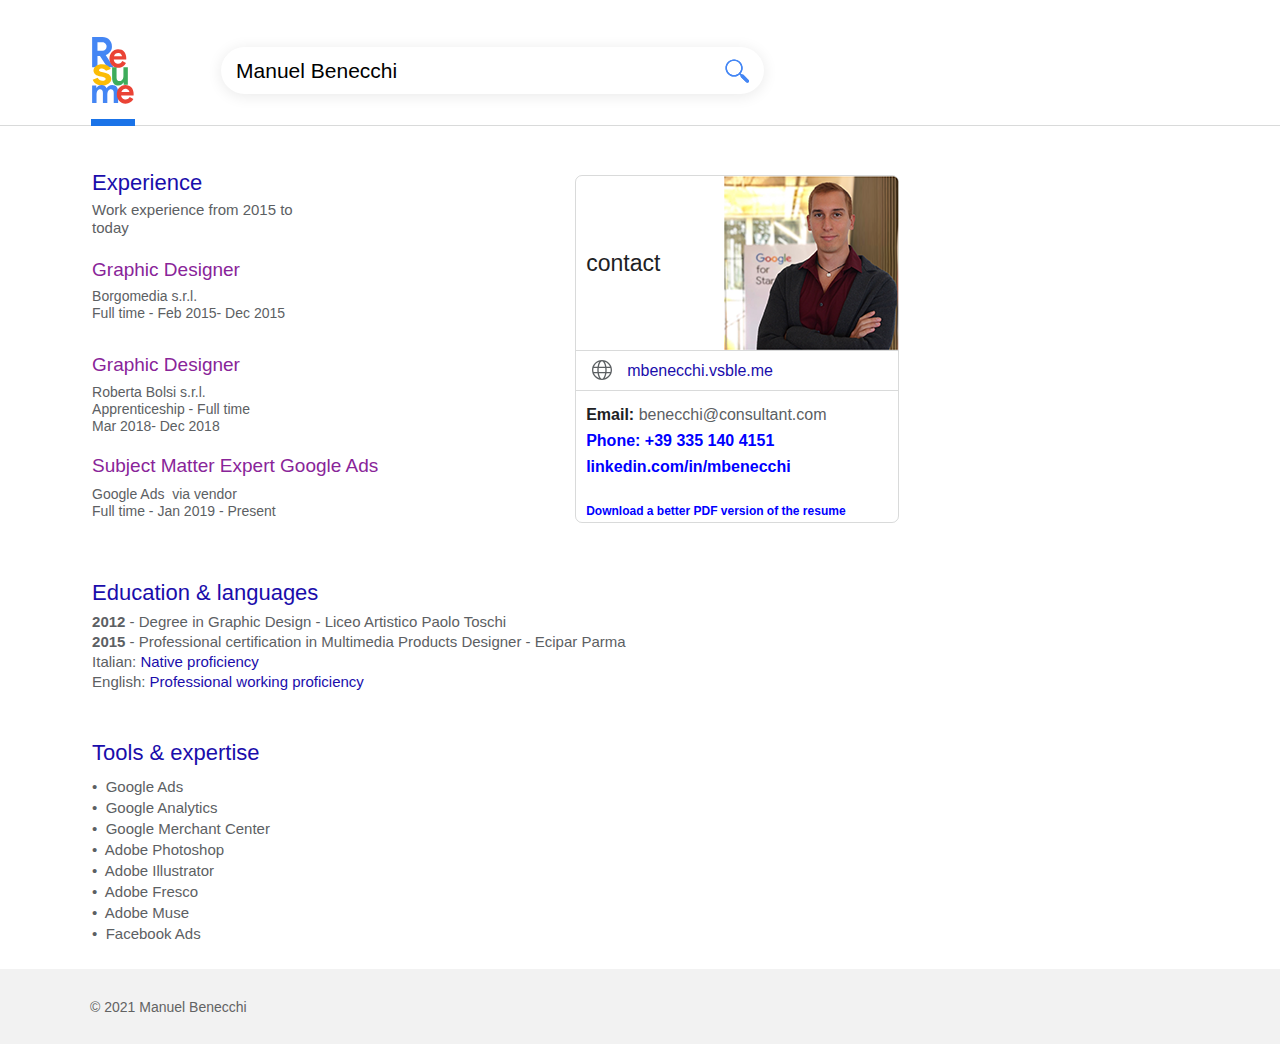
==== index.html @ 3c090e90 "Add files via upload" ====
<!DOCTYPE html>
<html class="nojs html css_verticalspacer" lang="en-GB">
 <head>

  <meta http-equiv="Content-type" content="text/html;charset=UTF-8"/>
  <meta name="generator" content="2018.1.1.386"/>
  <meta name="viewport" content="width=device-width, initial-scale=1.0"/>
  
  <script type="text/javascript">
   // Redirect to phone/tablet as necessary
(function(c,b,d){var a=function(){if(navigator.maxTouchPoints>1)return!0;if(window.matchMedia&&window.matchMedia("(-moz-touch-enabled)").matches)return!0;for(var a=["Webkit","Moz","O","ms","Khtml"],b=0,c=a.length;b<c;b++){var d=a[b]+"MaxTouchPoints";if(d in navigator&&navigator[d])return!0}try{return document.createEvent("TouchEvent"),!0}catch(f){}return!1}(),f=function(a){a+="=";for(var b=document.cookie.split(";"),c=0;c<b.length;c++){for(var d=b[c];d.charAt(0)==" ";)d=d.substring(1,d.length);if(d.indexOf(a)==
0)return d.substring(a.length,d.length)}return null};if(f("inbrowserediting")!="true"){var h,f=f("devicelock");f=="phone"&&d?h=d:f=="tablet"&&b&&(h=b);if(f!=c&&!h)if(window.matchMedia)window.matchMedia("(max-device-width: 415px)").matches&&d?h=d:window.matchMedia("(max-device-width: 960px)").matches&&b&&a&&(h=b);else{var c=Math.min(screen.width,screen.height)/(window.devicePixelRatio||1),f=window.screen.systemXDPI||0,g=window.screen.systemYDPI||0,f=f>0&&g>0?Math.min(screen.width/f,screen.height/g):
0;(c<=370||f!=0&&f<=3)&&d?h=d:c<=960&&b&&a&&(h=b)}if(h)b=document.location.search||"",d=document.location.hash||"",document.write('<style type="text/css">body {visibility:hidden}</style>'),document.location=h+b+d}})("desktop","","phone/index.html");

// Update the 'nojs'/'js' class on the html node
document.documentElement.className = document.documentElement.className.replace(/\bnojs\b/g, 'js');

// Check that all required assets are uploaded and up-to-date
if(typeof Muse == "undefined") window.Muse = {}; window.Muse.assets = {"required":["museutils.js", "museconfig.js", "jquery.watch.js", "require.js", "index.css"], "outOfDate":[]};
</script>
  
  <link media="only screen and (max-width: 370px)" rel="alternate" href="http://ManuelBenecchi.it/phone/index.html"/>
  <title>Manuel Benecchi Resume/CV</title>
  <!-- CSS -->
  <link rel="stylesheet" type="text/css" href="css/site_global.css?crc=4006562204"/>
  <link rel="stylesheet" type="text/css" href="css/master_a-master.css?crc=194396484"/>
  <link rel="stylesheet" type="text/css" href="css/index.css?crc=422432786" id="pagesheet"/>
   </head>
 <body>

  <div class="clearfix borderbox" id="page"><!-- group -->
   <div class="clearfix grpelem" id="ppu1729"><!-- column -->
    <div class="clearfix colelem" id="pu1729"><!-- group -->
     <div class="clearfix grpelem" id="u1729"><!-- column -->
      <div class="clip_frame colelem" id="u1719" data-sizePolicy="fixed" data-pintopage="page_fluidx"><!-- svg -->
       <img class="svg" id="u1715" src="images/logo-resume.svg?crc=4211902723" width="42" height="67" alt="" data-mu-svgfallback="images/logo%20resume_poster_.png?crc=523867815"/>
      </div>
      <div class="colelem" id="u1688" data-sizePolicy="fixed" data-pintopage="page_fluidx"><!-- simple frame --></div>
     </div>
     <div class="shadow rounded-corners clearfix grpelem" id="u1691"><!-- group -->
      <div class="clearfix grpelem" id="u1692-4"><!-- content -->
       <p>Manuel Benecchi</p>
      </div>
      <div class="clip_frame grpelem" id="u1693" data-sizePolicy="fixed" data-pintopage="page_fluidx"><!-- svg -->
       <img class="svg" id="u1694" src="images/lente.svg?crc=398162541" width="24" height="24" alt="" data-mu-svgfallback="images/lente_poster_.png?crc=143995344"/>
      </div>
     </div>
    </div>
    <div class="browser_width colelem" id="u1334-bw">
     <div id="u1334"><!-- simple frame --></div>
    </div>
    <div class="clearfix colelem" id="ppu1274-4"><!-- group -->
     <div class="clearfix grpelem" id="pu1274-4"><!-- column -->
      <div class="clearfix colelem" id="u1274-4"><!-- content -->
       <h1>Experience</h1>
      </div>
      <div class="clearfix colelem" id="u1277-4"><!-- content -->
       <p>Work experience from 2015 to today</p>
      </div>
      <div class="clearfix colelem" id="u1298-4"><!-- content -->
       <h1>Graphic Designer</h1>
      </div>
      <div class="clearfix colelem" id="u1301-6"><!-- content -->
       <p>Borgomedia s.r.l.</p>
       <p>Full time - Feb 2015- Dec 2015</p>
      </div>
      <div class="clearfix colelem" id="u1310-4"><!-- content -->
       <h1>Graphic Designer</h1>
      </div>
      <div class="clearfix colelem" id="u1313-8"><!-- content -->
       <p>Roberta Bolsi s.r.l.</p>
       <p>Apprenticeship - Full time</p>
       <p>Mar 2018- Dec 2018</p>
      </div>
      <div class="clearfix colelem" id="u1325-4"><!-- content -->
       <h1>Subject Matter Expert Google Ads</h1>
      </div>
      <div class="clearfix colelem" id="u1322-6"><!-- content -->
       <p>Google Ads&nbsp; via vendor</p>
       <p>Full time - Jan 2019 - Present</p>
      </div>
     </div>
     <div class="clearfix grpelem" id="u1938"><!-- group -->
      <div class="grpelem" id="u1586"><!-- simple frame --></div>
      <div class="clearfix grpelem" id="u1641-15"><!-- content -->
       <p id="u1641-3"><span id="u1641">Email:</span> benecchi@consultant.com</p>
       <p id="u1641-6"><a class="nonblock" href="tel:+393351404151">Phone: +39 335 140 4151</a></p>
       <p id="u1641-9"><a class="nonblock" href="https://www.linkedin.com/in/mbenecchi/"><span id="u1641-7">linkedin.com/in/mbenecchi</span></a></p>
       <p id="u1641-10">&nbsp;</p>
       <p id="u1641-13"><a class="nonblock" href="https://drive.google.com/file/d/1vdENFU3nx9rtUII7JPYnqbtRfg52OGKP/view?usp=sharing">Download a better PDF version of the resume</a></p>
      </div>
      <div class="clearfix grpelem" id="u1626-4"><!-- content -->
       <h1>contact</h1>
      </div>
      <div class="clip_frame grpelem" id="u1589"><!-- image -->
       <img class="block" id="u1589_img" src="images/prova%20test%20gmb%20muse.png?crc=445475365" alt="" data-heightwidthratio="1" data-image-width="180" data-image-height="180"/>
      </div>
      <div class="clearfix grpelem" id="u1620"><!-- column -->
       <div class="colelem" id="u1611"><!-- simple frame --></div>
       <div class="colelem" id="u1617"><!-- simple frame --></div>
      </div>
      <a class="nonblock nontext clearfix grpelem" id="u1623-4" href="https://mbenecchi.vsble.me/" target="_blank" title="https://mbenecchi.vsble.me/"><!-- content --><p>mbenecchi.vsble.me</p></a>
      <div class="clip_frame grpelem" id="u1634"><!-- svg -->
       <img class="svg" id="u1632" src="images/pasted-svg-14843x14.svg?crc=4110557736" alt="" data-mu-svgfallback="images/pasted%20svg%2014843x14_poster_.png?crc=150107487" data-heightwidthratio="1" data-image-width="20" data-image-height="20"/>
      </div>
     </div>
    </div>
    <div class="clearfix colelem" id="u1280-4"><!-- content -->
     <h1>Education &amp; languages</h1>
    </div>
    <div class="clearfix colelem" id="u1286-15"><!-- content -->
     <p><span id="u1286">2012</span> - Degree in Graphic Design - Liceo Artistico Paolo Toschi</p>
     <p><span id="u1286-4">2015</span> - Professional certification in Multimedia Products Designer - Ecipar Parma</p>
     <p>Italian: <span id="u1286-8">Native proficiency</span></p>
     <p>English: <span id="u1286-12">Professional working proficiency</span></p>
    </div>
   </div>
   <div class="verticalspacer" data-offset-top="692" data-content-above-spacer="691" data-content-below-spacer="74" data-sizePolicy="fixed" data-pintopage="page_fixedLeft"></div>
   <div class="clearfix grpelem" id="pu1292-4"><!-- column -->
    <div class="clearfix colelem" id="u1292-4"><!-- content -->
     <h1>Tools &amp; expertise</h1>
    </div>
    <div class="clearfix colelem" id="pu113"><!-- group -->
     <div class="browser_width grpelem" id="u113-bw">
      <div id="u113"><!-- simple frame --></div>
     </div>
     <div class="clearfix grpelem" id="u1948"><!-- column -->
      <div class="clearfix colelem" id="u1289-18"><!-- content -->
       <p>•&nbsp; Google Ads</p>
       <p>•&nbsp; Google Analytics</p>
       <p>•&nbsp; Google Merchant Center</p>
       <p>•&nbsp; Adobe Photoshop</p>
       <p>•&nbsp; Adobe Illustrator</p>
       <p>•&nbsp; Adobe Fresco</p>
       <p>•&nbsp; Adobe Muse</p>
       <p>•&nbsp; Facebook Ads</p>
      </div>
      <div class="clearfix colelem" id="u1906-4" data-sizePolicy="fixed" data-pintopage="page_fluidx"><!-- content -->
       <p>© 2021 Manuel Benecchi</p>
      </div>
     </div>
    </div>
   </div>
  </div>
  <!-- Other scripts -->
  <script type="text/javascript">
   // Decide whether to suppress missing file error or not based on preference setting
var suppressMissingFileError = false
</script>
  <script type="text/javascript">
   window.Muse.assets.check=function(c){if(!window.Muse.assets.checked){window.Muse.assets.checked=!0;var b={},d=function(a,b){if(window.getComputedStyle){var c=window.getComputedStyle(a,null);return c&&c.getPropertyValue(b)||c&&c[b]||""}if(document.documentElement.currentStyle)return(c=a.currentStyle)&&c[b]||a.style&&a.style[b]||"";return""},a=function(a){if(a.match(/^rgb/))return a=a.replace(/\s+/g,"").match(/([\d\,]+)/gi)[0].split(","),(parseInt(a[0])<<16)+(parseInt(a[1])<<8)+parseInt(a[2]);if(a.match(/^\#/))return parseInt(a.substr(1),
16);return 0},f=function(f){for(var g=document.getElementsByTagName("link"),j=0;j<g.length;j++)if("text/css"==g[j].type){var l=(g[j].href||"").match(/\/?css\/([\w\-]+\.css)\?crc=(\d+)/);if(!l||!l[1]||!l[2])break;b[l[1]]=l[2]}g=document.createElement("div");g.className="version";g.style.cssText="display:none; width:1px; height:1px;";document.getElementsByTagName("body")[0].appendChild(g);for(j=0;j<Muse.assets.required.length;){var l=Muse.assets.required[j],k=l.match(/([\w\-\.]+)\.(\w+)$/),i=k&&k[1]?
k[1]:null,k=k&&k[2]?k[2]:null;switch(k.toLowerCase()){case "css":i=i.replace(/\W/gi,"_").replace(/^([^a-z])/gi,"_$1");g.className+=" "+i;i=a(d(g,"color"));k=a(d(g,"backgroundColor"));i!=0||k!=0?(Muse.assets.required.splice(j,1),"undefined"!=typeof b[l]&&(i!=b[l]>>>24||k!=(b[l]&16777215))&&Muse.assets.outOfDate.push(l)):j++;g.className="version";break;case "js":j++;break;default:throw Error("Unsupported file type: "+k);}}c?c().jquery!="1.8.3"&&Muse.assets.outOfDate.push("jquery-1.8.3.min.js"):Muse.assets.required.push("jquery-1.8.3.min.js");
g.parentNode.removeChild(g);if(Muse.assets.outOfDate.length||Muse.assets.required.length)g="Some files on the server may be missing or incorrect. Clear browser cache and try again. If the problem persists please contact website author.",f&&Muse.assets.outOfDate.length&&(g+="\nOut of date: "+Muse.assets.outOfDate.join(",")),f&&Muse.assets.required.length&&(g+="\nMissing: "+Muse.assets.required.join(",")),suppressMissingFileError?(g+="\nUse SuppressMissingFileError key in AppPrefs.xml to show missing file error pop up.",console.log(g)):alert(g)};location&&location.search&&location.search.match&&location.search.match(/muse_debug/gi)?
setTimeout(function(){f(!0)},5E3):f()}};
var muse_init=function(){require.config({baseUrl:""});require(["jquery","museutils","whatinput","jquery.watch"],function(c){var $ = c;$(document).ready(function(){try{
window.Muse.assets.check($);/* body */
Muse.Utils.transformMarkupToFixBrowserProblemsPreInit();/* body */
Muse.Utils.prepHyperlinks(true);/* body */
Muse.Utils.resizeHeight('.browser_width');/* resize height */
Muse.Utils.requestAnimationFrame(function() { $('body').addClass('initialized'); });/* mark body as initialized */
Muse.Utils.makeButtonsVisibleAfterSettingMinWidth();/* body */
Muse.Utils.fullPage('#page');/* 100% height page */
Muse.Utils.showWidgetsWhenReady();/* body */
Muse.Utils.transformMarkupToFixBrowserProblems();/* body */
}catch(b){if(b&&"function"==typeof b.notify?b.notify():Muse.Assert.fail("Error calling selector function: "+b),false)throw b;}})})};

</script>
  <!-- RequireJS script -->
  <script src="scripts/require.js?crc=4177726516" type="text/javascript" async data-main="scripts/museconfig.js?crc=3936894949" onload="if (requirejs) requirejs.onError = function(requireType, requireModule) { if (requireType && requireType.toString && requireType.toString().indexOf && 0 <= requireType.toString().indexOf('#scripterror')) window.Muse.assets.check(); }" onerror="window.Muse.assets.check();"></script>
   </body>
</html>
---- css/site_global.css ----
html{min-height:100%;min-width:100%;-ms-text-size-adjust:none;}body,div,dl,dt,dd,ul,ol,li,nav,h1,h2,h3,h4,h5,h6,pre,code,form,fieldset,legend,input,button,textarea,p,blockquote,th,td,a{margin:0px;padding:0px;border-width:0px;border-style:solid;border-color:transparent;-webkit-transform-origin:left top;-ms-transform-origin:left top;-o-transform-origin:left top;transform-origin:left top;background-repeat:no-repeat;}button.submit-btn{-moz-box-sizing:content-box;-webkit-box-sizing:content-box;box-sizing:content-box;}.transition{-webkit-transition-property:background-image,background-position,background-color,border-color,border-radius,color,font-size,font-style,font-weight,letter-spacing,line-height,text-align,box-shadow,text-shadow,opacity;transition-property:background-image,background-position,background-color,border-color,border-radius,color,font-size,font-style,font-weight,letter-spacing,line-height,text-align,box-shadow,text-shadow,opacity;}.transition *{-webkit-transition:inherit;transition:inherit;}table{border-collapse:collapse;border-spacing:0px;}fieldset,img{border:0px;border-style:solid;-webkit-transform-origin:left top;-ms-transform-origin:left top;-o-transform-origin:left top;transform-origin:left top;}address,caption,cite,code,dfn,em,strong,th,var,optgroup{font-style:inherit;font-weight:inherit;}del,ins{text-decoration:none;}li{list-style:none;}caption,th{text-align:left;}h1,h2,h3,h4,h5,h6{font-size:100%;font-weight:inherit;}input,button,textarea,select,optgroup,option{font-family:inherit;font-size:inherit;font-style:inherit;font-weight:inherit;}.form-grp input,.form-grp textarea{-webkit-appearance:none;-webkit-border-radius:0;}body{font-family:Arial, Helvetica Neue, Helvetica, sans-serif;text-align:left;font-size:14px;line-height:17px;word-wrap:break-word;text-rendering:optimizeLegibility;-moz-font-feature-settings:'liga';-ms-font-feature-settings:'liga';-webkit-font-feature-settings:'liga';font-feature-settings:'liga';}a:link{color:#0000FF;font-weight:bold;text-decoration:inherit;}a:visited{color:#800080;font-weight:bold;text-decoration:inherit;}a:hover{color:#0000FF;font-weight:bold;text-decoration:inherit;}a:active{color:#EE0000;font-weight:bold;text-decoration:inherit;}a.nontext{color:black;text-decoration:none;font-style:normal;font-weight:normal;}.normal_text{color:#000000;direction:ltr;font-family:Arial, Helvetica Neue, Helvetica, sans-serif;font-size:14px;font-style:normal;font-weight:normal;letter-spacing:0px;line-height:17px;text-align:left;text-decoration:none;text-indent:0px;text-transform:none;vertical-align:0px;padding:0px;}.list0 li:before{position:absolute;right:100%;letter-spacing:0px;text-decoration:none;font-weight:normal;font-style:normal;}.rtl-list li:before{right:auto;left:100%;}.nls-None > li:before,.nls-None .list3 > li:before,.nls-None .list6 > li:before{margin-right:6px;content:'•';}.nls-None .list1 > li:before,.nls-None .list4 > li:before,.nls-None .list7 > li:before{margin-right:6px;content:'○';}.nls-None,.nls-None .list1,.nls-None .list2,.nls-None .list3,.nls-None .list4,.nls-None .list5,.nls-None .list6,.nls-None .list7,.nls-None .list8{padding-left:34px;}.nls-None.rtl-list,.nls-None .list1.rtl-list,.nls-None .list2.rtl-list,.nls-None .list3.rtl-list,.nls-None .list4.rtl-list,.nls-None .list5.rtl-list,.nls-None .list6.rtl-list,.nls-None .list7.rtl-list,.nls-None .list8.rtl-list{padding-left:0px;padding-right:34px;}.nls-None .list2 > li:before,.nls-None .list5 > li:before,.nls-None .list8 > li:before{margin-right:6px;content:'-';}.nls-None.rtl-list > li:before,.nls-None .list1.rtl-list > li:before,.nls-None .list2.rtl-list > li:before,.nls-None .list3.rtl-list > li:before,.nls-None .list4.rtl-list > li:before,.nls-None .list5.rtl-list > li:before,.nls-None .list6.rtl-list > li:before,.nls-None .list7.rtl-list > li:before,.nls-None .list8.rtl-list > li:before{margin-right:0px;margin-left:6px;}.TabbedPanelsTab{white-space:nowrap;}.MenuBar .MenuBarView,.MenuBar .SubMenuView{display:block;list-style:none;}.MenuBar .SubMenu{display:none;position:absolute;}.NoWrap{white-space:nowrap;word-wrap:normal;}.rootelem{margin-left:auto;margin-right:auto;}.colelem{display:inline;float:left;clear:both;}.clearfix:after{content:"\0020";visibility:hidden;display:block;height:0px;clear:both;}*:first-child+html .clearfix{zoom:1;}.clip_frame{overflow:hidden;}.popup_anchor{position:relative;width:0px;height:0px;}.allow_click_through *{pointer-events:auto;}.popup_element{z-index:100000;}.svg{display:block;vertical-align:top;}span.wrap{content:'';clear:left;display:block;}span.actAsInlineDiv{display:inline-block;}.position_content,.excludeFromNormalFlow{float:left;}.preload_images{position:absolute;overflow:hidden;left:-9999px;top:-9999px;height:1px;width:1px;}.preload{height:1px;width:1px;}.animateStates{-webkit-transition:0.3s ease-in-out;-moz-transition:0.3s ease-in-out;-o-transition:0.3s ease-in-out;transition:0.3s ease-in-out;}[data-whatinput="mouse"] *:focus,[data-whatinput="touch"] *:focus,input:focus,textarea:focus{outline:none;}textarea{resize:none;overflow:auto;}.allow_click_through,.fld-prompt{pointer-events:none;}.wrapped-input{position:absolute;top:0px;left:0px;background:transparent;border:none;}.submit-btn{z-index:50000;cursor:pointer;}.anchor_item{width:22px;height:18px;}.MenuBar .SubMenuVisible,.MenuBarVertical .SubMenuVisible,.MenuBar .SubMenu .SubMenuVisible,.popup_element.Active,span.actAsPara,.actAsDiv,a.nonblock.nontext,img.block{display:block;}.widget_invisible,.js .invi,.js .mse_pre_init{visibility:hidden;}.ose_ei{visibility:hidden;z-index:0;}.no_vert_scroll{overflow-y:hidden;}.always_vert_scroll{overflow-y:scroll;}.always_horz_scroll{overflow-x:scroll;}.fullscreen{overflow:hidden;left:0px;top:0px;position:fixed;height:100%;width:100%;-moz-box-sizing:border-box;-webkit-box-sizing:border-box;-ms-box-sizing:border-box;box-sizing:border-box;}.fullwidth{position:absolute;}.borderbox{-moz-box-sizing:border-box;-webkit-box-sizing:border-box;-ms-box-sizing:border-box;box-sizing:border-box;}.scroll_wrapper{position:absolute;overflow:auto;left:0px;right:0px;top:0px;bottom:0px;padding-top:0px;padding-bottom:0px;margin-top:0px;margin-bottom:0px;}.browser_width > *{position:absolute;left:0px;right:0px;}.grpelem,.accordion_wrapper{display:inline;float:left;}.fld-checkbox input[type=checkbox],.fld-radiobutton input[type=radio]{position:absolute;overflow:hidden;clip:rect(0px, 0px, 0px, 0px);height:1px;width:1px;margin:-1px;padding:0px;border:0px;}.fld-checkbox input[type=checkbox] + label,.fld-radiobutton input[type=radio] + label{display:inline-block;background-repeat:no-repeat;cursor:pointer;float:left;width:100%;height:100%;}.pointer_cursor,.fld-recaptcha-mode,.fld-recaptcha-refresh,.fld-recaptcha-help{cursor:pointer;}p,h1,h2,h3,h4,h5,h6,ol,ul,span.actAsPara{max-height:1000000px;}.superscript{vertical-align:super;font-size:66%;line-height:0px;}.subscript{vertical-align:sub;font-size:66%;line-height:0px;}.horizontalSlideShow{-ms-touch-action:pan-y;touch-action:pan-y;}.verticalSlideShow{-ms-touch-action:pan-x;touch-action:pan-x;}.colelem100,.verticalspacer{clear:both;}.list0 li,.MenuBar .MenuItemContainer,.SlideShowContentPanel .fullscreen img,.css_verticalspacer .verticalspacer{position:relative;}.popup_element.Inactive,.js .disn,.js .an_invi,.hidden,.breakpoint{display:none;}#muse_css_mq{position:absolute;display:none;background-color:#FFFFFE;}.fluid_height_spacer{width:0.01px;}.muse_check_css{display:none;position:fixed;}@media screen and (-webkit-min-device-pixel-ratio:0){body{text-rendering:auto;}}
---- css/master_a-master.css ----
#u1729{border-width:0px;border-color:transparent;background-color:transparent;}#u1688{background-color:#1A73E8;}#u1691{box-shadow:0px 2px 15px rgba(0,0,0,0.09);border-width:0px;border-color:transparent;background-color:#FFFFFF;border-radius:46px;}#u1692-4{background-color:transparent;font-size:21px;line-height:25px;}#u1719,#u1693{background-color:transparent;}#u1715,#u1694{display:block;}#u1334{background-color:#626363;opacity:0.24;-ms-filter:"progid:DXImageTransform.Microsoft.Alpha(Opacity=24)";filter:alpha(opacity=24);}#u113{background-color:#F2F2F2;}
---- css/index.css ----
.version.index{color:#000019;background-color:#2DD012;}#page{z-index:1;min-height:1044px;background-image:none;border-width:0px;border-color:#000000;background-color:transparent;width:100%;max-width:960px;}#ppu1729{z-index:0;margin-right:-10000px;margin-top:37px;width:100%;}#pu1729{z-index:11;width:70.11%;margin-left:9.48%;}#u1729{z-index:11;width:44px;padding-bottom:0px;position:relative;margin-right:-10000px;}#u1719{z-index:13;width:42px;position:relative;margin-left:2.28%;}#u1715{z-index:14;}#u1688{z-index:12;width:44px;height:7px;margin-top:15px;position:relative;}#u1691{z-index:4;padding-bottom:6px;position:relative;margin-right:-10000px;margin-top:10px;width:80.69%;left:19.32%;}#u1692-4{z-index:5;min-height:30px;position:relative;margin-right:-10000px;margin-top:11px;width:83.25%;left:2.77%;}#u1693{z-index:9;width:24px;position:relative;margin-right:-10000px;margin-top:12px;left:92.82%;}#u1694{z-index:10;}#u1334{z-index:3;height:1px;}.js body{visibility:hidden;}.js body.initialized{visibility:visible;}#u1334-bw{z-index:3;margin-top:-1px;margin-bottom:-1px;height:1px;}#ppu1274-4{z-index:0;margin-top:44px;width:84.59%;margin-left:9.59%;}#pu1274-4{z-index:15;margin-right:-10000px;width:38.92%;}#u1274-4{z-index:15;min-height:28px;background-color:transparent;font-size:22px;line-height:26px;color:#1A0DAB;position:relative;width:72.16%;}#u1277-4{z-index:35;min-height:46px;background-color:transparent;font-size:15px;line-height:18px;color:#5C6063;margin-top:3px;position:relative;width:72.16%;}#u1298-4{z-index:19;min-height:28px;background-color:transparent;font-size:19px;line-height:23px;color:#892499;margin-top:11px;position:relative;width:72.16%;}#u1301-6{z-index:39;min-height:46px;background-color:transparent;font-size:14px;color:#5C6063;margin-top:2px;position:relative;width:72.16%;}#u1310-4{z-index:27;min-height:28px;background-color:transparent;font-size:19px;line-height:23px;color:#892499;margin-top:19px;position:relative;width:72.16%;}#u1313-8{z-index:51;min-height:46px;background-color:transparent;font-size:14px;color:#5C6063;margin-top:3px;position:relative;width:72.16%;}#u1325-4{z-index:23;min-height:28px;background-color:transparent;font-size:19px;line-height:23px;color:#892499;margin-top:19px;position:relative;width:100%;}#u1322-6{z-index:45;min-height:46px;background-color:transparent;font-size:14px;color:#5C6063;margin-top:4px;position:relative;width:72.16%;}#u1938{z-index:74;border-width:0px;border-color:transparent;background-color:transparent;position:relative;margin-right:-10000px;width:40.52%;left:59.49%;}#u1586{z-index:75;height:346px;border-style:solid;border-width:1px;border-color:#626363;background-color:transparent;opacity:0.24;-ms-filter:"progid:DXImageTransform.Microsoft.Alpha(Opacity=24)";filter:alpha(opacity=24);border-radius:7px;position:relative;margin-right:-10000px;margin-top:5px;width:97.88%;}#u1641-15{z-index:76;min-height:46px;background-color:transparent;position:relative;margin-right:-10000px;margin-top:232px;width:88.15%;left:3.35%;}#u1641{color:#202124;font-weight:bold;}#u1641-3,#u1641-6{font-size:16px;line-height:26px;color:#5C6063;}#u1641-9{color:#1A0DAB;line-height:0px;}#u1641-7{font-size:16px;line-height:26px;}#u1641-10{line-height:22px;color:#1A0DAB;}#u1641-13{font-size:12px;line-height:19px;color:#1A0DAB;}#u1626-4{z-index:91;min-height:28px;background-color:transparent;font-size:23px;line-height:28px;color:#202124;position:relative;margin-right:-10000px;margin-top:79px;width:24.63%;left:3.35%;}#u1589{z-index:95;background-color:transparent;position:relative;margin-right:-10000px;width:54.72%;left:45.29%;}#u1589_img{width:100%;}#u1620{z-index:97;border-width:0px;border-color:transparent;background-color:transparent;position:relative;margin-right:-10000px;margin-top:180px;width:97.88%;left:0.31%;}#u1611{z-index:98;height:1px;background-color:#626363;opacity:0.24;-ms-filter:"progid:DXImageTransform.Microsoft.Alpha(Opacity=24)";filter:alpha(opacity=24);position:relative;width:100%;}#u1617{z-index:99;height:1px;background-color:#626363;opacity:0.24;-ms-filter:"progid:DXImageTransform.Microsoft.Alpha(Opacity=24)";filter:alpha(opacity=24);margin-top:39px;position:relative;width:100%;}#u1623-4{z-index:100;min-height:20px;background-color:transparent;font-size:16px;line-height:19px;color:#1A0DAB;position:relative;margin-right:-10000px;margin-top:191px;width:74.17%;left:15.81%;}#u1634{z-index:104;background-color:transparent;position:relative;margin-right:-10000px;margin-top:190px;width:6.08%;left:5.17%;}#u1632{z-index:105;display:block;width:100%;}#u1280-4{z-index:31;min-height:28px;background-color:transparent;font-size:22px;line-height:26px;color:#1A0DAB;margin-top:48px;position:relative;width:23.75%;margin-left:9.59%;}#u1286-15{z-index:59;min-height:46px;background-color:transparent;font-size:15px;line-height:20px;color:#5C6063;margin-top:4px;position:relative;width:57.19%;margin-left:9.59%;}#u1286,#u1286-4{font-weight:bold;}#u1286-8,#u1286-12{color:#1A0DAB;}.css_verticalspacer .verticalspacer{height:calc(100vh - 765px);}#pu1292-4{z-index:106;padding-bottom:0px;margin-bottom:-1px;margin-right:-10000px;margin-top:-229px;width:100%;}#u1292-4{z-index:106;min-height:28px;background-color:transparent;font-size:22px;line-height:26px;color:#1A0DAB;position:relative;width:23.75%;margin-left:9.59%;}#pu113{z-index:2;margin-top:8px;width:100%;}#u113{z-index:2;height:75px;}#u113-bw{z-index:2;margin-top:193px;height:75px;}#u1948{z-index:110;border-width:0px;border-color:transparent;background-color:transparent;padding-bottom:0px;position:relative;margin-right:-10000px;width:34.48%;left:9.38%;}#u1289-18{z-index:111;min-height:46px;background-color:transparent;font-size:15px;line-height:21px;color:#5C6063;position:relative;width:54.08%;margin-left:0.61%;}#u1906-4{z-index:129;width:331px;min-height:16px;background-color:transparent;color:#626363;font-size:14px;line-height:24px;letter-spacing:0px;margin-top:51px;position:relative;}#muse_css_mq,.html{background-color:#FFFFFF;}body{position:relative;min-width:320px;}.verticalspacer{min-height:278px;}
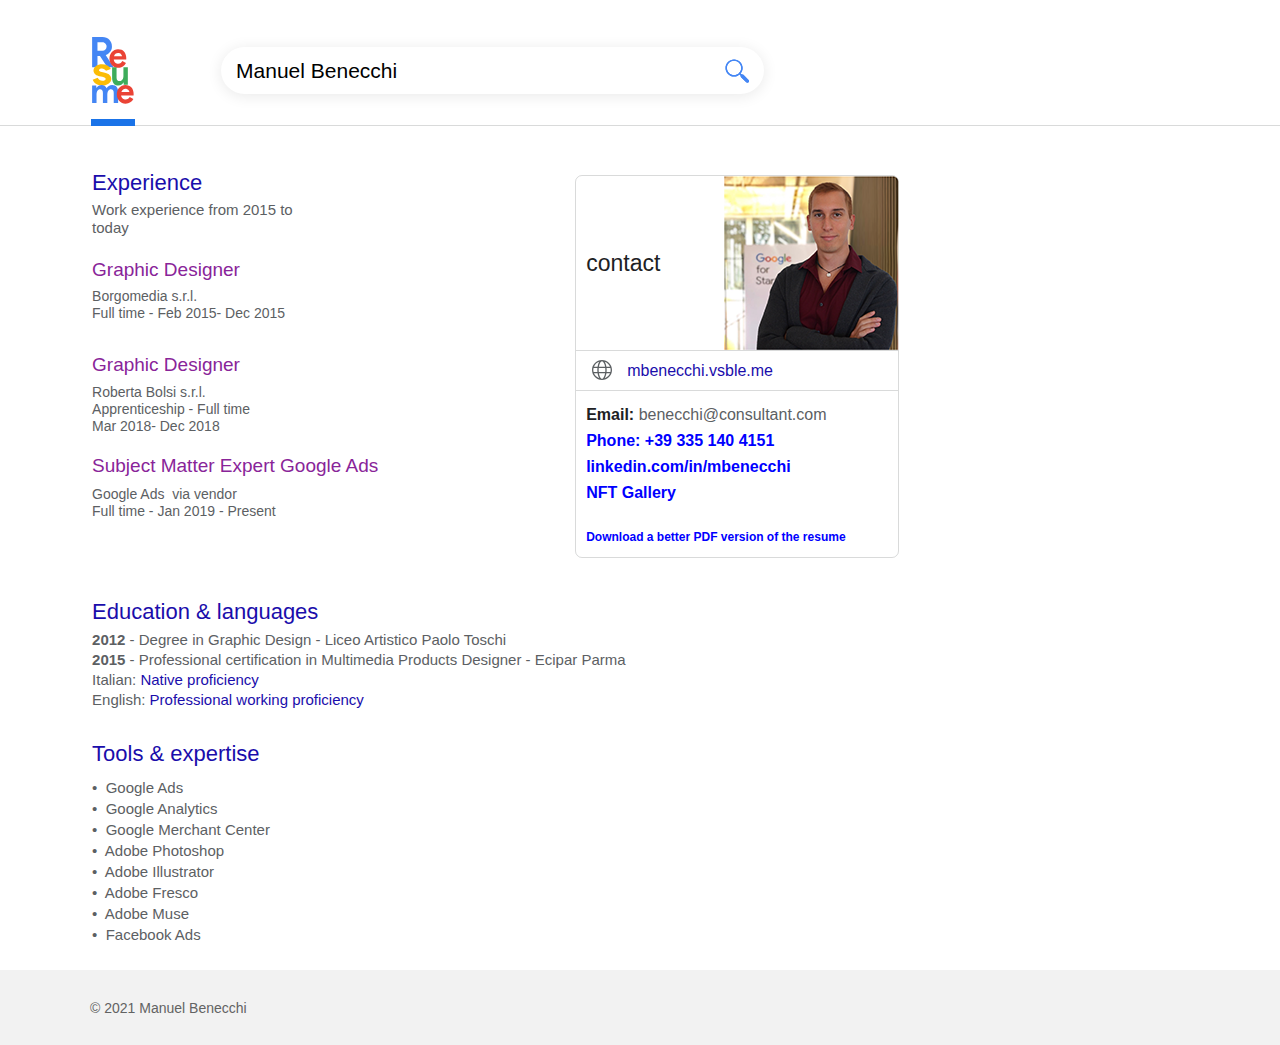
==== commit 8e9e9631: "Add files via upload" ====
--- a/index.html
+++ b/index.html
@@ -24,7 +24,7 @@
   <!-- CSS -->
   <link rel="stylesheet" type="text/css" href="css/site_global.css?crc=4006562204"/>
   <link rel="stylesheet" type="text/css" href="css/master_a-master.css?crc=194396484"/>
-  <link rel="stylesheet" type="text/css" href="css/index.css?crc=422432786" id="pagesheet"/>
+  <link rel="stylesheet" type="text/css" href="css/index.css?crc=4192276286" id="pagesheet"/>
    </head>
  <body>
 
@@ -82,12 +82,13 @@
      </div>
      <div class="clearfix grpelem" id="u1938"><!-- group -->
       <div class="grpelem" id="u1586"><!-- simple frame --></div>
-      <div class="clearfix grpelem" id="u1641-15"><!-- content -->
+      <div class="clearfix grpelem" id="u1641-18"><!-- content -->
        <p id="u1641-3"><span id="u1641">Email:</span> benecchi@consultant.com</p>
        <p id="u1641-6"><a class="nonblock" href="tel:+393351404151">Phone: +39 335 140 4151</a></p>
        <p id="u1641-9"><a class="nonblock" href="https://www.linkedin.com/in/mbenecchi/"><span id="u1641-7">linkedin.com/in/mbenecchi</span></a></p>
-       <p id="u1641-10">&nbsp;</p>
-       <p id="u1641-13"><a class="nonblock" href="https://drive.google.com/file/d/1vdENFU3nx9rtUII7JPYnqbtRfg52OGKP/view?usp=sharing">Download a better PDF version of the resume</a></p>
+       <p id="u1641-12"><a class="nonblock" href="https://opensea.io/mbenecchi"><span id="u1641-10">NFT Gallery</span></a></p>
+       <p id="u1641-13">&nbsp;</p>
+       <p id="u1641-16"><a class="nonblock" href="https://drive.google.com/file/d/1vdENFU3nx9rtUII7JPYnqbtRfg52OGKP/view?usp=sharing">Download a better PDF version of the resume</a></p>
       </div>
       <div class="clearfix grpelem" id="u1626-4"><!-- content -->
        <h1>contact</h1>
@@ -115,7 +116,7 @@
      <p>English: <span id="u1286-12">Professional working proficiency</span></p>
     </div>
    </div>
-   <div class="verticalspacer" data-offset-top="692" data-content-above-spacer="691" data-content-below-spacer="74" data-sizePolicy="fixed" data-pintopage="page_fixedLeft"></div>
+   <div class="verticalspacer" data-offset-top="710" data-content-above-spacer="710" data-content-below-spacer="74" data-sizePolicy="fixed" data-pintopage="page_fixedLeft"></div>
    <div class="clearfix grpelem" id="pu1292-4"><!-- column -->
     <div class="clearfix colelem" id="u1292-4"><!-- content -->
      <h1>Tools &amp; expertise</h1>
--- a/css/index.css
+++ b/css/index.css
@@ -1 +1 @@
-.version.index{color:#000019;background-color:#2DD012;}#page{z-index:1;min-height:1044px;background-image:none;border-width:0px;border-color:#000000;background-color:transparent;width:100%;max-width:960px;}#ppu1729{z-index:0;margin-right:-10000px;margin-top:37px;width:100%;}#pu1729{z-index:11;width:70.11%;margin-left:9.48%;}#u1729{z-index:11;width:44px;padding-bottom:0px;position:relative;margin-right:-10000px;}#u1719{z-index:13;width:42px;position:relative;margin-left:2.28%;}#u1715{z-index:14;}#u1688{z-index:12;width:44px;height:7px;margin-top:15px;position:relative;}#u1691{z-index:4;padding-bottom:6px;position:relative;margin-right:-10000px;margin-top:10px;width:80.69%;left:19.32%;}#u1692-4{z-index:5;min-height:30px;position:relative;margin-right:-10000px;margin-top:11px;width:83.25%;left:2.77%;}#u1693{z-index:9;width:24px;position:relative;margin-right:-10000px;margin-top:12px;left:92.82%;}#u1694{z-index:10;}#u1334{z-index:3;height:1px;}.js body{visibility:hidden;}.js body.initialized{visibility:visible;}#u1334-bw{z-index:3;margin-top:-1px;margin-bottom:-1px;height:1px;}#ppu1274-4{z-index:0;margin-top:44px;width:84.59%;margin-left:9.59%;}#pu1274-4{z-index:15;margin-right:-10000px;width:38.92%;}#u1274-4{z-index:15;min-height:28px;background-color:transparent;font-size:22px;line-height:26px;color:#1A0DAB;position:relative;width:72.16%;}#u1277-4{z-index:35;min-height:46px;background-color:transparent;font-size:15px;line-height:18px;color:#5C6063;margin-top:3px;position:relative;width:72.16%;}#u1298-4{z-index:19;min-height:28px;background-color:transparent;font-size:19px;line-height:23px;color:#892499;margin-top:11px;position:relative;width:72.16%;}#u1301-6{z-index:39;min-height:46px;background-color:transparent;font-size:14px;color:#5C6063;margin-top:2px;position:relative;width:72.16%;}#u1310-4{z-index:27;min-height:28px;background-color:transparent;font-size:19px;line-height:23px;color:#892499;margin-top:19px;position:relative;width:72.16%;}#u1313-8{z-index:51;min-height:46px;background-color:transparent;font-size:14px;color:#5C6063;margin-top:3px;position:relative;width:72.16%;}#u1325-4{z-index:23;min-height:28px;background-color:transparent;font-size:19px;line-height:23px;color:#892499;margin-top:19px;position:relative;width:100%;}#u1322-6{z-index:45;min-height:46px;background-color:transparent;font-size:14px;color:#5C6063;margin-top:4px;position:relative;width:72.16%;}#u1938{z-index:74;border-width:0px;border-color:transparent;background-color:transparent;position:relative;margin-right:-10000px;width:40.52%;left:59.49%;}#u1586{z-index:75;height:346px;border-style:solid;border-width:1px;border-color:#626363;background-color:transparent;opacity:0.24;-ms-filter:"progid:DXImageTransform.Microsoft.Alpha(Opacity=24)";filter:alpha(opacity=24);border-radius:7px;position:relative;margin-right:-10000px;margin-top:5px;width:97.88%;}#u1641-15{z-index:76;min-height:46px;background-color:transparent;position:relative;margin-right:-10000px;margin-top:232px;width:88.15%;left:3.35%;}#u1641{color:#202124;font-weight:bold;}#u1641-3,#u1641-6{font-size:16px;line-height:26px;color:#5C6063;}#u1641-9{color:#1A0DAB;line-height:0px;}#u1641-7{font-size:16px;line-height:26px;}#u1641-10{line-height:22px;color:#1A0DAB;}#u1641-13{font-size:12px;line-height:19px;color:#1A0DAB;}#u1626-4{z-index:91;min-height:28px;background-color:transparent;font-size:23px;line-height:28px;color:#202124;position:relative;margin-right:-10000px;margin-top:79px;width:24.63%;left:3.35%;}#u1589{z-index:95;background-color:transparent;position:relative;margin-right:-10000px;width:54.72%;left:45.29%;}#u1589_img{width:100%;}#u1620{z-index:97;border-width:0px;border-color:transparent;background-color:transparent;position:relative;margin-right:-10000px;margin-top:180px;width:97.88%;left:0.31%;}#u1611{z-index:98;height:1px;background-color:#626363;opacity:0.24;-ms-filter:"progid:DXImageTransform.Microsoft.Alpha(Opacity=24)";filter:alpha(opacity=24);position:relative;width:100%;}#u1617{z-index:99;height:1px;background-color:#626363;opacity:0.24;-ms-filter:"progid:DXImageTransform.Microsoft.Alpha(Opacity=24)";filter:alpha(opacity=24);margin-top:39px;position:relative;width:100%;}#u1623-4{z-index:100;min-height:20px;background-color:transparent;font-size:16px;line-height:19px;color:#1A0DAB;position:relative;margin-right:-10000px;margin-top:191px;width:74.17%;left:15.81%;}#u1634{z-index:104;background-color:transparent;position:relative;margin-right:-10000px;margin-top:190px;width:6.08%;left:5.17%;}#u1632{z-index:105;display:block;width:100%;}#u1280-4{z-index:31;min-height:28px;background-color:transparent;font-size:22px;line-height:26px;color:#1A0DAB;margin-top:48px;position:relative;width:23.75%;margin-left:9.59%;}#u1286-15{z-index:59;min-height:46px;background-color:transparent;font-size:15px;line-height:20px;color:#5C6063;margin-top:4px;position:relative;width:57.19%;margin-left:9.59%;}#u1286,#u1286-4{font-weight:bold;}#u1286-8,#u1286-12{color:#1A0DAB;}.css_verticalspacer .verticalspacer{height:calc(100vh - 765px);}#pu1292-4{z-index:106;padding-bottom:0px;margin-bottom:-1px;margin-right:-10000px;margin-top:-229px;width:100%;}#u1292-4{z-index:106;min-height:28px;background-color:transparent;font-size:22px;line-height:26px;color:#1A0DAB;position:relative;width:23.75%;margin-left:9.59%;}#pu113{z-index:2;margin-top:8px;width:100%;}#u113{z-index:2;height:75px;}#u113-bw{z-index:2;margin-top:193px;height:75px;}#u1948{z-index:110;border-width:0px;border-color:transparent;background-color:transparent;padding-bottom:0px;position:relative;margin-right:-10000px;width:34.48%;left:9.38%;}#u1289-18{z-index:111;min-height:46px;background-color:transparent;font-size:15px;line-height:21px;color:#5C6063;position:relative;width:54.08%;margin-left:0.61%;}#u1906-4{z-index:129;width:331px;min-height:16px;background-color:transparent;color:#626363;font-size:14px;line-height:24px;letter-spacing:0px;margin-top:51px;position:relative;}#muse_css_mq,.html{background-color:#FFFFFF;}body{position:relative;min-width:320px;}.verticalspacer{min-height:278px;}+.version.index{color:#0000F9;background-color:#E10F3E;}#page{z-index:1;min-height:1044px;background-image:none;border-width:0px;border-color:#000000;background-color:transparent;width:100%;max-width:960px;}#ppu1729{z-index:0;padding-bottom:0px;margin-right:-10000px;margin-top:37px;width:100%;}#pu1729{z-index:11;width:70.11%;margin-left:9.48%;}#u1729{z-index:11;width:44px;padding-bottom:0px;position:relative;margin-right:-10000px;}#u1719{z-index:13;width:42px;position:relative;margin-left:2.28%;}#u1715{z-index:14;}#u1688{z-index:12;width:44px;height:7px;margin-top:15px;position:relative;}#u1691{z-index:4;padding-bottom:6px;position:relative;margin-right:-10000px;margin-top:10px;width:80.69%;left:19.32%;}#u1692-4{z-index:5;min-height:30px;position:relative;margin-right:-10000px;margin-top:11px;width:83.25%;left:2.77%;}#u1693{z-index:9;width:24px;position:relative;margin-right:-10000px;margin-top:12px;left:92.82%;}#u1694{z-index:10;}#u1334{z-index:3;height:1px;}.js body{visibility:hidden;}.js body.initialized{visibility:visible;}#u1334-bw{z-index:3;margin-top:-1px;margin-bottom:-1px;height:1px;}#ppu1274-4{z-index:0;margin-top:44px;width:84.59%;margin-left:9.59%;}#pu1274-4{z-index:15;margin-right:-10000px;width:38.92%;}#u1274-4{z-index:15;min-height:28px;background-color:transparent;font-size:22px;line-height:26px;color:#1A0DAB;position:relative;width:72.16%;}#u1277-4{z-index:35;min-height:46px;background-color:transparent;font-size:15px;line-height:18px;color:#5C6063;margin-top:3px;position:relative;width:72.16%;}#u1298-4{z-index:19;min-height:28px;background-color:transparent;font-size:19px;line-height:23px;color:#892499;margin-top:11px;position:relative;width:72.16%;}#u1301-6{z-index:39;min-height:46px;background-color:transparent;font-size:14px;color:#5C6063;margin-top:2px;position:relative;width:72.16%;}#u1310-4{z-index:27;min-height:28px;background-color:transparent;font-size:19px;line-height:23px;color:#892499;margin-top:19px;position:relative;width:72.16%;}#u1313-8{z-index:51;min-height:46px;background-color:transparent;font-size:14px;color:#5C6063;margin-top:3px;position:relative;width:72.16%;}#u1325-4{z-index:23;min-height:28px;background-color:transparent;font-size:19px;line-height:23px;color:#892499;margin-top:19px;position:relative;width:100%;}#u1322-6{z-index:45;min-height:46px;background-color:transparent;font-size:14px;color:#5C6063;margin-top:4px;position:relative;width:72.16%;}#u1938{z-index:74;border-width:0px;border-color:transparent;background-color:transparent;margin-bottom:-1px;position:relative;margin-right:-10000px;width:40.52%;left:59.49%;}#u1586{z-index:75;height:381px;border-style:solid;border-width:1px;border-color:#626363;background-color:transparent;opacity:0.24;-ms-filter:"progid:DXImageTransform.Microsoft.Alpha(Opacity=24)";filter:alpha(opacity=24);border-radius:7px;position:relative;margin-right:-10000px;margin-top:5px;width:97.88%;}#u1641-18{z-index:76;min-height:46px;background-color:transparent;position:relative;margin-right:-10000px;margin-top:232px;width:88.15%;left:3.35%;}#u1641{color:#202124;font-weight:bold;}#u1641-3,#u1641-6{font-size:16px;line-height:26px;color:#5C6063;}#u1641-9,#u1641-12{color:#1A0DAB;line-height:0px;}#u1641-7,#u1641-10{font-size:16px;line-height:26px;}#u1641-13{line-height:22px;color:#1A0DAB;}#u1641-16{font-size:12px;line-height:19px;color:#1A0DAB;}#u1626-4{z-index:94;min-height:28px;background-color:transparent;font-size:23px;line-height:28px;color:#202124;position:relative;margin-right:-10000px;margin-top:79px;width:24.63%;left:3.35%;}#u1589{z-index:98;background-color:transparent;position:relative;margin-right:-10000px;width:54.72%;left:45.29%;}#u1589_img{width:100%;}#u1620{z-index:100;border-width:0px;border-color:transparent;background-color:transparent;position:relative;margin-right:-10000px;margin-top:180px;width:97.88%;left:0.31%;}#u1611{z-index:101;height:1px;background-color:#626363;opacity:0.24;-ms-filter:"progid:DXImageTransform.Microsoft.Alpha(Opacity=24)";filter:alpha(opacity=24);position:relative;width:100%;}#u1617{z-index:102;height:1px;background-color:#626363;opacity:0.24;-ms-filter:"progid:DXImageTransform.Microsoft.Alpha(Opacity=24)";filter:alpha(opacity=24);margin-top:39px;position:relative;width:100%;}#u1623-4{z-index:103;min-height:20px;background-color:transparent;font-size:16px;line-height:19px;color:#1A0DAB;position:relative;margin-right:-10000px;margin-top:191px;width:74.17%;left:15.81%;}#u1634{z-index:107;background-color:transparent;position:relative;margin-right:-10000px;margin-top:190px;width:6.08%;left:5.17%;}#u1632{z-index:108;display:block;width:100%;}#u1280-4{z-index:31;min-height:28px;background-color:transparent;font-size:22px;line-height:26px;color:#1A0DAB;margin-top:42px;position:relative;width:23.75%;margin-left:9.59%;}#u1286-15{z-index:59;min-height:46px;background-color:transparent;font-size:15px;line-height:20px;color:#5C6063;margin-top:3px;position:relative;width:57.19%;margin-left:9.59%;}#u1286,#u1286-4{font-weight:bold;}#u1286-8,#u1286-12{color:#1A0DAB;}.css_verticalspacer .verticalspacer{height:calc(100vh - 784px);}#pu1292-4{z-index:109;padding-bottom:0px;margin-bottom:-1px;margin-right:-10000px;margin-top:-229px;width:100%;}#u1292-4{z-index:109;min-height:28px;background-color:transparent;font-size:22px;line-height:26px;color:#1A0DAB;position:relative;width:23.75%;margin-left:9.59%;}#pu113{z-index:2;margin-top:8px;width:100%;}#u113{z-index:2;height:75px;}#u113-bw{z-index:2;margin-top:193px;height:75px;}#u1948{z-index:113;border-width:0px;border-color:transparent;background-color:transparent;padding-bottom:0px;position:relative;margin-right:-10000px;width:34.48%;left:9.38%;}#u1289-18{z-index:114;min-height:46px;background-color:transparent;font-size:15px;line-height:21px;color:#5C6063;position:relative;width:54.08%;margin-left:0.61%;}#u1906-4{z-index:132;width:331px;min-height:16px;background-color:transparent;color:#626363;line-height:24px;font-size:14px;letter-spacing:0px;margin-top:51px;position:relative;}#muse_css_mq,.html{background-color:#FFFFFF;}body{position:relative;min-width:320px;}.verticalspacer{min-height:260px;}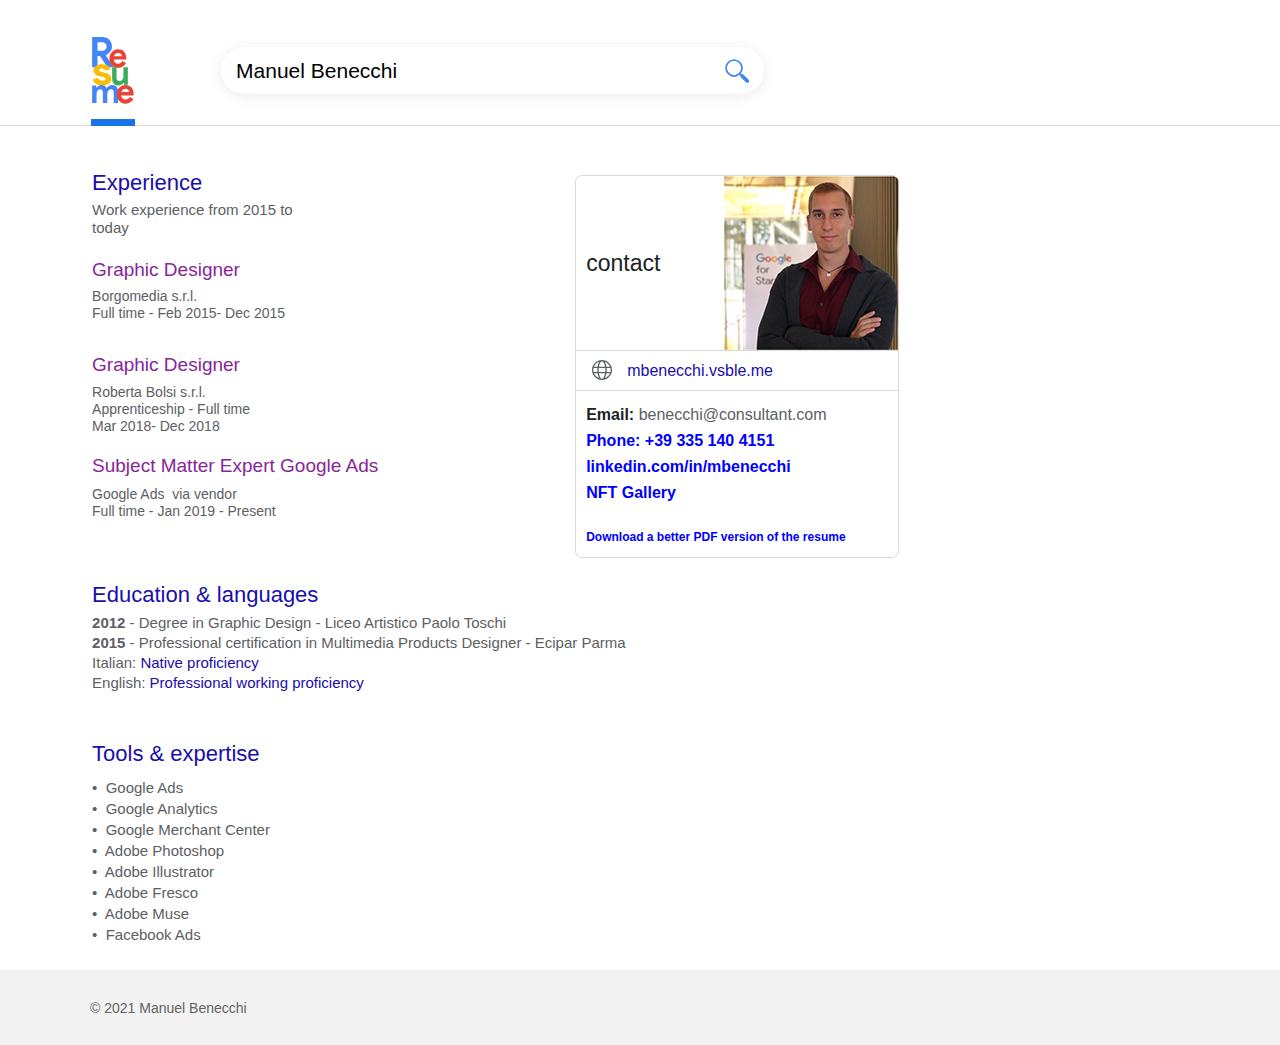
==== commit 1cc0525b: "Add files via upload" ====
--- a/index.html
+++ b/index.html
@@ -22,9 +22,9 @@
   <link media="only screen and (max-width: 370px)" rel="alternate" href="http://ManuelBenecchi.it/phone/index.html"/>
   <title>Manuel Benecchi Resume/CV</title>
   <!-- CSS -->
-  <link rel="stylesheet" type="text/css" href="css/site_global.css?crc=4006562204"/>
+  <link rel="stylesheet" type="text/css" href="css/site_global.css?crc=3847071673"/>
   <link rel="stylesheet" type="text/css" href="css/master_a-master.css?crc=194396484"/>
-  <link rel="stylesheet" type="text/css" href="css/index.css?crc=4192276286" id="pagesheet"/>
+  <link rel="stylesheet" type="text/css" href="css/index.css?crc=6869381" id="pagesheet"/>
    </head>
  <body>
 
@@ -88,7 +88,7 @@
        <p id="u1641-9"><a class="nonblock" href="https://www.linkedin.com/in/mbenecchi/"><span id="u1641-7">linkedin.com/in/mbenecchi</span></a></p>
        <p id="u1641-12"><a class="nonblock" href="https://opensea.io/mbenecchi"><span id="u1641-10">NFT Gallery</span></a></p>
        <p id="u1641-13">&nbsp;</p>
-       <p id="u1641-16"><a class="nonblock" href="https://drive.google.com/file/d/1vdENFU3nx9rtUII7JPYnqbtRfg52OGKP/view?usp=sharing">Download a better PDF version of the resume</a></p>
+       <p id="u1641-16"><a class="nonblock" href="https://drive.google.com/file/d/1_OIr6K5kpgydnZiIl5hPPmcvBwlBZKLu/view?usp=sharing">Download a better PDF version of the resume</a></p>
       </div>
       <div class="clearfix grpelem" id="u1626-4"><!-- content -->
        <h1>contact</h1>
@@ -116,7 +116,7 @@
      <p>English: <span id="u1286-12">Professional working proficiency</span></p>
     </div>
    </div>
-   <div class="verticalspacer" data-offset-top="710" data-content-above-spacer="710" data-content-below-spacer="74" data-sizePolicy="fixed" data-pintopage="page_fixedLeft"></div>
+   <div class="verticalspacer" data-offset-top="693" data-content-above-spacer="693" data-content-below-spacer="74" data-sizePolicy="fixed" data-pintopage="page_fixedLeft"></div>
    <div class="clearfix grpelem" id="pu1292-4"><!-- column -->
     <div class="clearfix colelem" id="u1292-4"><!-- content -->
      <h1>Tools &amp; expertise</h1>
@@ -152,7 +152,7 @@
    window.Muse.assets.check=function(c){if(!window.Muse.assets.checked){window.Muse.assets.checked=!0;var b={},d=function(a,b){if(window.getComputedStyle){var c=window.getComputedStyle(a,null);return c&&c.getPropertyValue(b)||c&&c[b]||""}if(document.documentElement.currentStyle)return(c=a.currentStyle)&&c[b]||a.style&&a.style[b]||"";return""},a=function(a){if(a.match(/^rgb/))return a=a.replace(/\s+/g,"").match(/([\d\,]+)/gi)[0].split(","),(parseInt(a[0])<<16)+(parseInt(a[1])<<8)+parseInt(a[2]);if(a.match(/^\#/))return parseInt(a.substr(1),
 16);return 0},f=function(f){for(var g=document.getElementsByTagName("link"),j=0;j<g.length;j++)if("text/css"==g[j].type){var l=(g[j].href||"").match(/\/?css\/([\w\-]+\.css)\?crc=(\d+)/);if(!l||!l[1]||!l[2])break;b[l[1]]=l[2]}g=document.createElement("div");g.className="version";g.style.cssText="display:none; width:1px; height:1px;";document.getElementsByTagName("body")[0].appendChild(g);for(j=0;j<Muse.assets.required.length;){var l=Muse.assets.required[j],k=l.match(/([\w\-\.]+)\.(\w+)$/),i=k&&k[1]?
 k[1]:null,k=k&&k[2]?k[2]:null;switch(k.toLowerCase()){case "css":i=i.replace(/\W/gi,"_").replace(/^([^a-z])/gi,"_$1");g.className+=" "+i;i=a(d(g,"color"));k=a(d(g,"backgroundColor"));i!=0||k!=0?(Muse.assets.required.splice(j,1),"undefined"!=typeof b[l]&&(i!=b[l]>>>24||k!=(b[l]&16777215))&&Muse.assets.outOfDate.push(l)):j++;g.className="version";break;case "js":j++;break;default:throw Error("Unsupported file type: "+k);}}c?c().jquery!="1.8.3"&&Muse.assets.outOfDate.push("jquery-1.8.3.min.js"):Muse.assets.required.push("jquery-1.8.3.min.js");
-g.parentNode.removeChild(g);if(Muse.assets.outOfDate.length||Muse.assets.required.length)g="Some files on the server may be missing or incorrect. Clear browser cache and try again. If the problem persists please contact website author.",f&&Muse.assets.outOfDate.length&&(g+="\nOut of date: "+Muse.assets.outOfDate.join(",")),f&&Muse.assets.required.length&&(g+="\nMissing: "+Muse.assets.required.join(",")),suppressMissingFileError?(g+="\nUse SuppressMissingFileError key in AppPrefs.xml to show missing file error pop up.",console.log(g)):alert(g)};location&&location.search&&location.search.match&&location.search.match(/muse_debug/gi)?
+g.parentNode.removeChild(g);if(Muse.assets.outOfDate.length||Muse.assets.required.length)g="Alcuni file sul server potrebbero essere mancanti o errati. Cancellate la cache del browser e riprovate. Se il problema persiste, contattate l\'autore del sito Web.",f&&Muse.assets.outOfDate.length&&(g+="\nOut of date: "+Muse.assets.outOfDate.join(",")),f&&Muse.assets.required.length&&(g+="\nMissing: "+Muse.assets.required.join(",")),suppressMissingFileError?(g+="\nUse SuppressMissingFileError key in AppPrefs.xml to show missing file error pop up.",console.log(g)):alert(g)};location&&location.search&&location.search.match&&location.search.match(/muse_debug/gi)?
 setTimeout(function(){f(!0)},5E3):f()}};
 var muse_init=function(){require.config({baseUrl:""});require(["jquery","museutils","whatinput","jquery.watch"],function(c){var $ = c;$(document).ready(function(){try{
 window.Muse.assets.check($);/* body */
@@ -168,6 +168,6 @@
 
 </script>
   <!-- RequireJS script -->
-  <script src="scripts/require.js?crc=4177726516" type="text/javascript" async data-main="scripts/museconfig.js?crc=3936894949" onload="if (requirejs) requirejs.onError = function(requireType, requireModule) { if (requireType && requireType.toString && requireType.toString().indexOf && 0 <= requireType.toString().indexOf('#scripterror')) window.Muse.assets.check(); }" onerror="window.Muse.assets.check();"></script>
+  <script src="scripts/require.js?crc=4177726516" type="text/javascript" async data-main="scripts/museconfig.js?crc=128606099" onload="if (requirejs) requirejs.onError = function(requireType, requireModule) { if (requireType && requireType.toString && requireType.toString().indexOf && 0 <= requireType.toString().indexOf('#scripterror')) window.Muse.assets.check(); }" onerror="window.Muse.assets.check();"></script>
    </body>
 </html>
--- a/css/site_global.css
+++ b/css/site_global.css
@@ -1 +1 @@
-html{min-height:100%;min-width:100%;-ms-text-size-adjust:none;}body,div,dl,dt,dd,ul,ol,li,nav,h1,h2,h3,h4,h5,h6,pre,code,form,fieldset,legend,input,button,textarea,p,blockquote,th,td,a{margin:0px;padding:0px;border-width:0px;border-style:solid;border-color:transparent;-webkit-transform-origin:left top;-ms-transform-origin:left top;-o-transform-origin:left top;transform-origin:left top;background-repeat:no-repeat;}button.submit-btn{-moz-box-sizing:content-box;-webkit-box-sizing:content-box;box-sizing:content-box;}.transition{-webkit-transition-property:background-image,background-position,background-color,border-color,border-radius,color,font-size,font-style,font-weight,letter-spacing,line-height,text-align,box-shadow,text-shadow,opacity;transition-property:background-image,background-position,background-color,border-color,border-radius,color,font-size,font-style,font-weight,letter-spacing,line-height,text-align,box-shadow,text-shadow,opacity;}.transition *{-webkit-transition:inherit;transition:inherit;}table{border-collapse:collapse;border-spacing:0px;}fieldset,img{border:0px;border-style:solid;-webkit-transform-origin:left top;-ms-transform-origin:left top;-o-transform-origin:left top;transform-origin:left top;}address,caption,cite,code,dfn,em,strong,th,var,optgroup{font-style:inherit;font-weight:inherit;}del,ins{text-decoration:none;}li{list-style:none;}caption,th{text-align:left;}h1,h2,h3,h4,h5,h6{font-size:100%;font-weight:inherit;}input,button,textarea,select,optgroup,option{font-family:inherit;font-size:inherit;font-style:inherit;font-weight:inherit;}.form-grp input,.form-grp textarea{-webkit-appearance:none;-webkit-border-radius:0;}body{font-family:Arial, Helvetica Neue, Helvetica, sans-serif;text-align:left;font-size:14px;line-height:17px;word-wrap:break-word;text-rendering:optimizeLegibility;-moz-font-feature-settings:'liga';-ms-font-feature-settings:'liga';-webkit-font-feature-settings:'liga';font-feature-settings:'liga';}a:link{color:#0000FF;font-weight:bold;text-decoration:inherit;}a:visited{color:#800080;font-weight:bold;text-decoration:inherit;}a:hover{color:#0000FF;font-weight:bold;text-decoration:inherit;}a:active{color:#EE0000;font-weight:bold;text-decoration:inherit;}a.nontext{color:black;text-decoration:none;font-style:normal;font-weight:normal;}.normal_text{color:#000000;direction:ltr;font-family:Arial, Helvetica Neue, Helvetica, sans-serif;font-size:14px;font-style:normal;font-weight:normal;letter-spacing:0px;line-height:17px;text-align:left;text-decoration:none;text-indent:0px;text-transform:none;vertical-align:0px;padding:0px;}.list0 li:before{position:absolute;right:100%;letter-spacing:0px;text-decoration:none;font-weight:normal;font-style:normal;}.rtl-list li:before{right:auto;left:100%;}.nls-None > li:before,.nls-None .list3 > li:before,.nls-None .list6 > li:before{margin-right:6px;content:'•';}.nls-None .list1 > li:before,.nls-None .list4 > li:before,.nls-None .list7 > li:before{margin-right:6px;content:'○';}.nls-None,.nls-None .list1,.nls-None .list2,.nls-None .list3,.nls-None .list4,.nls-None .list5,.nls-None .list6,.nls-None .list7,.nls-None .list8{padding-left:34px;}.nls-None.rtl-list,.nls-None .list1.rtl-list,.nls-None .list2.rtl-list,.nls-None .list3.rtl-list,.nls-None .list4.rtl-list,.nls-None .list5.rtl-list,.nls-None .list6.rtl-list,.nls-None .list7.rtl-list,.nls-None .list8.rtl-list{padding-left:0px;padding-right:34px;}.nls-None .list2 > li:before,.nls-None .list5 > li:before,.nls-None .list8 > li:before{margin-right:6px;content:'-';}.nls-None.rtl-list > li:before,.nls-None .list1.rtl-list > li:before,.nls-None .list2.rtl-list > li:before,.nls-None .list3.rtl-list > li:before,.nls-None .list4.rtl-list > li:before,.nls-None .list5.rtl-list > li:before,.nls-None .list6.rtl-list > li:before,.nls-None .list7.rtl-list > li:before,.nls-None .list8.rtl-list > li:before{margin-right:0px;margin-left:6px;}.TabbedPanelsTab{white-space:nowrap;}.MenuBar .MenuBarView,.MenuBar .SubMenuView{display:block;list-style:none;}.MenuBar .SubMenu{display:none;position:absolute;}.NoWrap{white-space:nowrap;word-wrap:normal;}.rootelem{margin-left:auto;margin-right:auto;}.colelem{display:inline;float:left;clear:both;}.clearfix:after{content:"\0020";visibility:hidden;display:block;height:0px;clear:both;}*:first-child+html .clearfix{zoom:1;}.clip_frame{overflow:hidden;}.popup_anchor{position:relative;width:0px;height:0px;}.allow_click_through *{pointer-events:auto;}.popup_element{z-index:100000;}.svg{display:block;vertical-align:top;}span.wrap{content:'';clear:left;display:block;}span.actAsInlineDiv{display:inline-block;}.position_content,.excludeFromNormalFlow{float:left;}.preload_images{position:absolute;overflow:hidden;left:-9999px;top:-9999px;height:1px;width:1px;}.preload{height:1px;width:1px;}.animateStates{-webkit-transition:0.3s ease-in-out;-moz-transition:0.3s ease-in-out;-o-transition:0.3s ease-in-out;transition:0.3s ease-in-out;}[data-whatinput="mouse"] *:focus,[data-whatinput="touch"] *:focus,input:focus,textarea:focus{outline:none;}textarea{resize:none;overflow:auto;}.allow_click_through,.fld-prompt{pointer-events:none;}.wrapped-input{position:absolute;top:0px;left:0px;background:transparent;border:none;}.submit-btn{z-index:50000;cursor:pointer;}.anchor_item{width:22px;height:18px;}.MenuBar .SubMenuVisible,.MenuBarVertical .SubMenuVisible,.MenuBar .SubMenu .SubMenuVisible,.popup_element.Active,span.actAsPara,.actAsDiv,a.nonblock.nontext,img.block{display:block;}.widget_invisible,.js .invi,.js .mse_pre_init{visibility:hidden;}.ose_ei{visibility:hidden;z-index:0;}.no_vert_scroll{overflow-y:hidden;}.always_vert_scroll{overflow-y:scroll;}.always_horz_scroll{overflow-x:scroll;}.fullscreen{overflow:hidden;left:0px;top:0px;position:fixed;height:100%;width:100%;-moz-box-sizing:border-box;-webkit-box-sizing:border-box;-ms-box-sizing:border-box;box-sizing:border-box;}.fullwidth{position:absolute;}.borderbox{-moz-box-sizing:border-box;-webkit-box-sizing:border-box;-ms-box-sizing:border-box;box-sizing:border-box;}.scroll_wrapper{position:absolute;overflow:auto;left:0px;right:0px;top:0px;bottom:0px;padding-top:0px;padding-bottom:0px;margin-top:0px;margin-bottom:0px;}.browser_width > *{position:absolute;left:0px;right:0px;}.grpelem,.accordion_wrapper{display:inline;float:left;}.fld-checkbox input[type=checkbox],.fld-radiobutton input[type=radio]{position:absolute;overflow:hidden;clip:rect(0px, 0px, 0px, 0px);height:1px;width:1px;margin:-1px;padding:0px;border:0px;}.fld-checkbox input[type=checkbox] + label,.fld-radiobutton input[type=radio] + label{display:inline-block;background-repeat:no-repeat;cursor:pointer;float:left;width:100%;height:100%;}.pointer_cursor,.fld-recaptcha-mode,.fld-recaptcha-refresh,.fld-recaptcha-help{cursor:pointer;}p,h1,h2,h3,h4,h5,h6,ol,ul,span.actAsPara{max-height:1000000px;}.superscript{vertical-align:super;font-size:66%;line-height:0px;}.subscript{vertical-align:sub;font-size:66%;line-height:0px;}.horizontalSlideShow{-ms-touch-action:pan-y;touch-action:pan-y;}.verticalSlideShow{-ms-touch-action:pan-x;touch-action:pan-x;}.colelem100,.verticalspacer{clear:both;}.list0 li,.MenuBar .MenuItemContainer,.SlideShowContentPanel .fullscreen img,.css_verticalspacer .verticalspacer{position:relative;}.popup_element.Inactive,.js .disn,.js .an_invi,.hidden,.breakpoint{display:none;}#muse_css_mq{position:absolute;display:none;background-color:#FFFFFE;}.fluid_height_spacer{width:0.01px;}.muse_check_css{display:none;position:fixed;}@media screen and (-webkit-min-device-pixel-ratio:0){body{text-rendering:auto;}}+html{min-height:100%;min-width:100%;-ms-text-size-adjust:none;}body,div,dl,dt,dd,ul,ol,li,nav,h1,h2,h3,h4,h5,h6,pre,code,form,fieldset,legend,input,button,textarea,p,blockquote,th,td,a{margin:0px;padding:0px;border-width:0px;border-style:solid;border-color:transparent;-webkit-transform-origin:left top;-ms-transform-origin:left top;-o-transform-origin:left top;transform-origin:left top;background-repeat:no-repeat;}button.submit-btn{-moz-box-sizing:content-box;-webkit-box-sizing:content-box;box-sizing:content-box;}.transition{-webkit-transition-property:background-image,background-position,background-color,border-color,border-radius,color,font-size,font-style,font-weight,letter-spacing,line-height,text-align,box-shadow,text-shadow,opacity;transition-property:background-image,background-position,background-color,border-color,border-radius,color,font-size,font-style,font-weight,letter-spacing,line-height,text-align,box-shadow,text-shadow,opacity;}.transition *{-webkit-transition:inherit;transition:inherit;}table{border-collapse:collapse;border-spacing:0px;}fieldset,img{border:0px;border-style:solid;-webkit-transform-origin:left top;-ms-transform-origin:left top;-o-transform-origin:left top;transform-origin:left top;}address,caption,cite,code,dfn,em,strong,th,var,optgroup{font-style:inherit;font-weight:inherit;}del,ins{text-decoration:none;}li{list-style:none;}caption,th{text-align:left;}h1,h2,h3,h4,h5,h6{font-size:100%;font-weight:inherit;}input,button,textarea,select,optgroup,option{font-family:inherit;font-size:inherit;font-style:inherit;font-weight:inherit;}.form-grp input,.form-grp textarea{-webkit-appearance:none;-webkit-border-radius:0;}body{font-family:Arial, Helvetica Neue, Helvetica, sans-serif;text-align:left;font-size:14px;line-height:17px;word-wrap:break-word;text-rendering:optimizeLegibility;-moz-font-feature-settings:'liga';-ms-font-feature-settings:'liga';-webkit-font-feature-settings:'liga';font-feature-settings:'liga';}a{color:inherit;text-decoration:inherit;}a:link{color:#0000FF;font-weight:bold;text-decoration:inherit;}a:visited{color:#800080;font-weight:bold;text-decoration:inherit;}a:hover{color:#0000FF;font-weight:bold;text-decoration:inherit;}a:active{color:#EE0000;font-weight:bold;text-decoration:inherit;}a.nontext{color:black;text-decoration:none;font-style:normal;font-weight:normal;}.normal_text{color:#000000;direction:ltr;font-family:Arial, Helvetica Neue, Helvetica, sans-serif;font-size:14px;font-style:normal;font-weight:normal;letter-spacing:0px;line-height:17px;text-align:left;text-decoration:none;text-indent:0px;text-transform:none;vertical-align:0px;padding:0px;}.list0 li:before{position:absolute;right:100%;letter-spacing:0px;text-decoration:none;font-weight:normal;font-style:normal;}.rtl-list li:before{right:auto;left:100%;}.nls-None > li:before,.nls-None .list3 > li:before,.nls-None .list6 > li:before{margin-right:6px;content:'•';}.nls-None .list1 > li:before,.nls-None .list4 > li:before,.nls-None .list7 > li:before{margin-right:6px;content:'○';}.nls-None,.nls-None .list1,.nls-None .list2,.nls-None .list3,.nls-None .list4,.nls-None .list5,.nls-None .list6,.nls-None .list7,.nls-None .list8{padding-left:34px;}.nls-None.rtl-list,.nls-None .list1.rtl-list,.nls-None .list2.rtl-list,.nls-None .list3.rtl-list,.nls-None .list4.rtl-list,.nls-None .list5.rtl-list,.nls-None .list6.rtl-list,.nls-None .list7.rtl-list,.nls-None .list8.rtl-list{padding-left:0px;padding-right:34px;}.nls-None .list2 > li:before,.nls-None .list5 > li:before,.nls-None .list8 > li:before{margin-right:6px;content:'-';}.nls-None.rtl-list > li:before,.nls-None .list1.rtl-list > li:before,.nls-None .list2.rtl-list > li:before,.nls-None .list3.rtl-list > li:before,.nls-None .list4.rtl-list > li:before,.nls-None .list5.rtl-list > li:before,.nls-None .list6.rtl-list > li:before,.nls-None .list7.rtl-list > li:before,.nls-None .list8.rtl-list > li:before{margin-right:0px;margin-left:6px;}.TabbedPanelsTab{white-space:nowrap;}.MenuBar .MenuBarView,.MenuBar .SubMenuView{display:block;list-style:none;}.MenuBar .SubMenu{display:none;position:absolute;}.NoWrap{white-space:nowrap;word-wrap:normal;}.rootelem{margin-left:auto;margin-right:auto;}.colelem{display:inline;float:left;clear:both;}.clearfix:after{content:"\0020";visibility:hidden;display:block;height:0px;clear:both;}*:first-child+html .clearfix{zoom:1;}.clip_frame{overflow:hidden;}.popup_anchor{position:relative;width:0px;height:0px;}.allow_click_through *{pointer-events:auto;}.popup_element{z-index:100000;}.svg{display:block;vertical-align:top;}span.wrap{content:'';clear:left;display:block;}span.actAsInlineDiv{display:inline-block;}.position_content,.excludeFromNormalFlow{float:left;}.preload_images{position:absolute;overflow:hidden;left:-9999px;top:-9999px;height:1px;width:1px;}.preload{height:1px;width:1px;}.animateStates{-webkit-transition:0.3s ease-in-out;-moz-transition:0.3s ease-in-out;-o-transition:0.3s ease-in-out;transition:0.3s ease-in-out;}[data-whatinput="mouse"] *:focus,[data-whatinput="touch"] *:focus,input:focus,textarea:focus{outline:none;}textarea{resize:none;overflow:auto;}.allow_click_through,.fld-prompt{pointer-events:none;}.wrapped-input{position:absolute;top:0px;left:0px;background:transparent;border:none;}.submit-btn{z-index:50000;cursor:pointer;}.anchor_item{width:22px;height:18px;}.MenuBar .SubMenuVisible,.MenuBarVertical .SubMenuVisible,.MenuBar .SubMenu .SubMenuVisible,.popup_element.Active,span.actAsPara,.actAsDiv,a.nonblock.nontext,img.block{display:block;}.widget_invisible,.js .invi,.js .mse_pre_init{visibility:hidden;}.ose_ei{visibility:hidden;z-index:0;}.no_vert_scroll{overflow-y:hidden;}.always_vert_scroll{overflow-y:scroll;}.always_horz_scroll{overflow-x:scroll;}.fullscreen{overflow:hidden;left:0px;top:0px;position:fixed;height:100%;width:100%;-moz-box-sizing:border-box;-webkit-box-sizing:border-box;-ms-box-sizing:border-box;box-sizing:border-box;}.fullwidth{position:absolute;}.borderbox{-moz-box-sizing:border-box;-webkit-box-sizing:border-box;-ms-box-sizing:border-box;box-sizing:border-box;}.scroll_wrapper{position:absolute;overflow:auto;left:0px;right:0px;top:0px;bottom:0px;padding-top:0px;padding-bottom:0px;margin-top:0px;margin-bottom:0px;}.browser_width > *{position:absolute;left:0px;right:0px;}.grpelem,.accordion_wrapper{display:inline;float:left;}.fld-checkbox input[type=checkbox],.fld-radiobutton input[type=radio]{position:absolute;overflow:hidden;clip:rect(0px, 0px, 0px, 0px);height:1px;width:1px;margin:-1px;padding:0px;border:0px;}.fld-checkbox input[type=checkbox] + label,.fld-radiobutton input[type=radio] + label{display:inline-block;background-repeat:no-repeat;cursor:pointer;float:left;width:100%;height:100%;}.pointer_cursor,.fld-recaptcha-mode,.fld-recaptcha-refresh,.fld-recaptcha-help{cursor:pointer;}p,h1,h2,h3,h4,h5,h6,ol,ul,span.actAsPara{max-height:1000000px;}.superscript{vertical-align:super;font-size:66%;line-height:0px;}.subscript{vertical-align:sub;font-size:66%;line-height:0px;}.horizontalSlideShow{-ms-touch-action:pan-y;touch-action:pan-y;}.verticalSlideShow{-ms-touch-action:pan-x;touch-action:pan-x;}.colelem100,.verticalspacer{clear:both;}.list0 li,.MenuBar .MenuItemContainer,.SlideShowContentPanel .fullscreen img,.css_verticalspacer .verticalspacer{position:relative;}.popup_element.Inactive,.js .disn,.js .an_invi,.hidden,.breakpoint{display:none;}#muse_css_mq{position:absolute;display:none;background-color:#FFFFFE;}.fluid_height_spacer{width:0.01px;}.muse_check_css{display:none;position:fixed;}@media screen and (-webkit-min-device-pixel-ratio:0){body{text-rendering:auto;}}--- a/css/index.css
+++ b/css/index.css
@@ -1 +1 @@
-.version.index{color:#0000F9;background-color:#E10F3E;}#page{z-index:1;min-height:1044px;background-image:none;border-width:0px;border-color:#000000;background-color:transparent;width:100%;max-width:960px;}#ppu1729{z-index:0;padding-bottom:0px;margin-right:-10000px;margin-top:37px;width:100%;}#pu1729{z-index:11;width:70.11%;margin-left:9.48%;}#u1729{z-index:11;width:44px;padding-bottom:0px;position:relative;margin-right:-10000px;}#u1719{z-index:13;width:42px;position:relative;margin-left:2.28%;}#u1715{z-index:14;}#u1688{z-index:12;width:44px;height:7px;margin-top:15px;position:relative;}#u1691{z-index:4;padding-bottom:6px;position:relative;margin-right:-10000px;margin-top:10px;width:80.69%;left:19.32%;}#u1692-4{z-index:5;min-height:30px;position:relative;margin-right:-10000px;margin-top:11px;width:83.25%;left:2.77%;}#u1693{z-index:9;width:24px;position:relative;margin-right:-10000px;margin-top:12px;left:92.82%;}#u1694{z-index:10;}#u1334{z-index:3;height:1px;}.js body{visibility:hidden;}.js body.initialized{visibility:visible;}#u1334-bw{z-index:3;margin-top:-1px;margin-bottom:-1px;height:1px;}#ppu1274-4{z-index:0;margin-top:44px;width:84.59%;margin-left:9.59%;}#pu1274-4{z-index:15;margin-right:-10000px;width:38.92%;}#u1274-4{z-index:15;min-height:28px;background-color:transparent;font-size:22px;line-height:26px;color:#1A0DAB;position:relative;width:72.16%;}#u1277-4{z-index:35;min-height:46px;background-color:transparent;font-size:15px;line-height:18px;color:#5C6063;margin-top:3px;position:relative;width:72.16%;}#u1298-4{z-index:19;min-height:28px;background-color:transparent;font-size:19px;line-height:23px;color:#892499;margin-top:11px;position:relative;width:72.16%;}#u1301-6{z-index:39;min-height:46px;background-color:transparent;font-size:14px;color:#5C6063;margin-top:2px;position:relative;width:72.16%;}#u1310-4{z-index:27;min-height:28px;background-color:transparent;font-size:19px;line-height:23px;color:#892499;margin-top:19px;position:relative;width:72.16%;}#u1313-8{z-index:51;min-height:46px;background-color:transparent;font-size:14px;color:#5C6063;margin-top:3px;position:relative;width:72.16%;}#u1325-4{z-index:23;min-height:28px;background-color:transparent;font-size:19px;line-height:23px;color:#892499;margin-top:19px;position:relative;width:100%;}#u1322-6{z-index:45;min-height:46px;background-color:transparent;font-size:14px;color:#5C6063;margin-top:4px;position:relative;width:72.16%;}#u1938{z-index:74;border-width:0px;border-color:transparent;background-color:transparent;margin-bottom:-1px;position:relative;margin-right:-10000px;width:40.52%;left:59.49%;}#u1586{z-index:75;height:381px;border-style:solid;border-width:1px;border-color:#626363;background-color:transparent;opacity:0.24;-ms-filter:"progid:DXImageTransform.Microsoft.Alpha(Opacity=24)";filter:alpha(opacity=24);border-radius:7px;position:relative;margin-right:-10000px;margin-top:5px;width:97.88%;}#u1641-18{z-index:76;min-height:46px;background-color:transparent;position:relative;margin-right:-10000px;margin-top:232px;width:88.15%;left:3.35%;}#u1641{color:#202124;font-weight:bold;}#u1641-3,#u1641-6{font-size:16px;line-height:26px;color:#5C6063;}#u1641-9,#u1641-12{color:#1A0DAB;line-height:0px;}#u1641-7,#u1641-10{font-size:16px;line-height:26px;}#u1641-13{line-height:22px;color:#1A0DAB;}#u1641-16{font-size:12px;line-height:19px;color:#1A0DAB;}#u1626-4{z-index:94;min-height:28px;background-color:transparent;font-size:23px;line-height:28px;color:#202124;position:relative;margin-right:-10000px;margin-top:79px;width:24.63%;left:3.35%;}#u1589{z-index:98;background-color:transparent;position:relative;margin-right:-10000px;width:54.72%;left:45.29%;}#u1589_img{width:100%;}#u1620{z-index:100;border-width:0px;border-color:transparent;background-color:transparent;position:relative;margin-right:-10000px;margin-top:180px;width:97.88%;left:0.31%;}#u1611{z-index:101;height:1px;background-color:#626363;opacity:0.24;-ms-filter:"progid:DXImageTransform.Microsoft.Alpha(Opacity=24)";filter:alpha(opacity=24);position:relative;width:100%;}#u1617{z-index:102;height:1px;background-color:#626363;opacity:0.24;-ms-filter:"progid:DXImageTransform.Microsoft.Alpha(Opacity=24)";filter:alpha(opacity=24);margin-top:39px;position:relative;width:100%;}#u1623-4{z-index:103;min-height:20px;background-color:transparent;font-size:16px;line-height:19px;color:#1A0DAB;position:relative;margin-right:-10000px;margin-top:191px;width:74.17%;left:15.81%;}#u1634{z-index:107;background-color:transparent;position:relative;margin-right:-10000px;margin-top:190px;width:6.08%;left:5.17%;}#u1632{z-index:108;display:block;width:100%;}#u1280-4{z-index:31;min-height:28px;background-color:transparent;font-size:22px;line-height:26px;color:#1A0DAB;margin-top:42px;position:relative;width:23.75%;margin-left:9.59%;}#u1286-15{z-index:59;min-height:46px;background-color:transparent;font-size:15px;line-height:20px;color:#5C6063;margin-top:3px;position:relative;width:57.19%;margin-left:9.59%;}#u1286,#u1286-4{font-weight:bold;}#u1286-8,#u1286-12{color:#1A0DAB;}.css_verticalspacer .verticalspacer{height:calc(100vh - 784px);}#pu1292-4{z-index:109;padding-bottom:0px;margin-bottom:-1px;margin-right:-10000px;margin-top:-229px;width:100%;}#u1292-4{z-index:109;min-height:28px;background-color:transparent;font-size:22px;line-height:26px;color:#1A0DAB;position:relative;width:23.75%;margin-left:9.59%;}#pu113{z-index:2;margin-top:8px;width:100%;}#u113{z-index:2;height:75px;}#u113-bw{z-index:2;margin-top:193px;height:75px;}#u1948{z-index:113;border-width:0px;border-color:transparent;background-color:transparent;padding-bottom:0px;position:relative;margin-right:-10000px;width:34.48%;left:9.38%;}#u1289-18{z-index:114;min-height:46px;background-color:transparent;font-size:15px;line-height:21px;color:#5C6063;position:relative;width:54.08%;margin-left:0.61%;}#u1906-4{z-index:132;width:331px;min-height:16px;background-color:transparent;color:#626363;line-height:24px;font-size:14px;letter-spacing:0px;margin-top:51px;position:relative;}#muse_css_mq,.html{background-color:#FFFFFF;}body{position:relative;min-width:320px;}.verticalspacer{min-height:260px;}+.version.index{color:#000000;background-color:#68D185;}#page{z-index:1;min-height:1044px;background-image:none;border-width:0px;border-color:#000000;background-color:transparent;width:100%;max-width:960px;}#ppu1729{z-index:0;padding-bottom:0px;margin-right:-10000px;margin-top:37px;width:100%;}#pu1729{z-index:11;width:70.11%;margin-left:9.48%;}#u1729{z-index:11;width:44px;padding-bottom:0px;position:relative;margin-right:-10000px;}#u1719{z-index:13;width:42px;position:relative;margin-left:2.28%;}#u1715{z-index:14;}#u1688{z-index:12;width:44px;height:7px;margin-top:15px;position:relative;}#u1691{z-index:4;padding-bottom:6px;position:relative;margin-right:-10000px;margin-top:10px;width:80.69%;left:19.32%;}#u1692-4{z-index:5;min-height:30px;position:relative;margin-right:-10000px;margin-top:11px;width:83.25%;left:2.77%;}#u1693{z-index:9;width:24px;position:relative;margin-right:-10000px;margin-top:12px;left:92.82%;}#u1694{z-index:10;}#u1334{z-index:3;height:1px;}.js body{visibility:hidden;}.js body.initialized{visibility:visible;}#u1334-bw{z-index:3;margin-top:-1px;margin-bottom:-1px;height:1px;}#ppu1274-4{z-index:0;margin-top:44px;width:84.59%;margin-left:9.59%;}#pu1274-4{z-index:15;margin-right:-10000px;width:38.92%;}#u1274-4{z-index:15;min-height:28px;background-color:transparent;font-size:22px;color:#1A0DAB;line-height:26px;position:relative;width:72.16%;}#u1277-4{z-index:35;min-height:46px;background-color:transparent;font-size:15px;color:#5C6063;line-height:18px;margin-top:3px;position:relative;width:72.16%;}#u1298-4{z-index:19;min-height:28px;background-color:transparent;font-size:19px;color:#892499;line-height:23px;margin-top:11px;position:relative;width:72.16%;}#u1301-6{z-index:39;min-height:46px;background-color:transparent;font-size:14px;color:#5C6063;margin-top:2px;position:relative;width:72.16%;}#u1310-4{z-index:27;min-height:28px;background-color:transparent;font-size:19px;color:#892499;line-height:23px;margin-top:19px;position:relative;width:72.16%;}#u1313-8{z-index:51;min-height:46px;background-color:transparent;font-size:14px;color:#5C6063;margin-top:3px;position:relative;width:72.16%;}#u1325-4{z-index:23;min-height:28px;background-color:transparent;font-size:19px;color:#892499;line-height:23px;margin-top:19px;position:relative;width:100%;}#u1322-6{z-index:45;min-height:46px;background-color:transparent;font-size:14px;color:#5C6063;margin-top:4px;position:relative;width:72.16%;}#u1938{z-index:74;border-width:0px;border-color:transparent;background-color:transparent;margin-bottom:-1px;position:relative;margin-right:-10000px;width:40.52%;left:59.49%;}#u1586{z-index:75;height:381px;border-style:solid;border-width:1px;border-color:#626363;background-color:transparent;opacity:0.24;-ms-filter:"progid:DXImageTransform.Microsoft.Alpha(Opacity=24)";filter:alpha(opacity=24);border-radius:7px;position:relative;margin-right:-10000px;margin-top:5px;width:97.88%;}#u1641-18{z-index:76;min-height:46px;background-color:transparent;position:relative;margin-right:-10000px;margin-top:232px;width:88.15%;left:3.35%;}#u1641{color:#202124;font-weight:bold;}#u1641-3,#u1641-6{font-size:16px;line-height:26px;color:#5C6063;}#u1641-9,#u1641-12{color:#1A0DAB;line-height:0px;}#u1641-7,#u1641-10{font-size:16px;line-height:26px;}#u1641-13{line-height:22px;color:#1A0DAB;}#u1641-16{font-size:12px;line-height:19px;color:#1A0DAB;}#u1626-4{z-index:94;min-height:28px;background-color:transparent;font-size:23px;color:#202124;line-height:28px;position:relative;margin-right:-10000px;margin-top:79px;width:24.63%;left:3.35%;}#u1589{z-index:98;background-color:transparent;position:relative;margin-right:-10000px;width:54.72%;left:45.29%;}#u1589_img{width:100%;}#u1620{z-index:100;border-width:0px;border-color:transparent;background-color:transparent;position:relative;margin-right:-10000px;margin-top:180px;width:97.88%;left:0.31%;}#u1611{z-index:101;height:1px;background-color:#626363;opacity:0.24;-ms-filter:"progid:DXImageTransform.Microsoft.Alpha(Opacity=24)";filter:alpha(opacity=24);position:relative;width:100%;}#u1617{z-index:102;height:1px;background-color:#626363;opacity:0.24;-ms-filter:"progid:DXImageTransform.Microsoft.Alpha(Opacity=24)";filter:alpha(opacity=24);margin-top:39px;position:relative;width:100%;}#u1623-4{z-index:103;min-height:20px;background-color:transparent;font-size:16px;color:#1A0DAB;line-height:19px;position:relative;margin-right:-10000px;margin-top:191px;width:74.17%;left:15.81%;}#u1634{z-index:107;background-color:transparent;position:relative;margin-right:-10000px;margin-top:190px;width:6.08%;left:5.17%;}#u1632{z-index:108;display:block;width:100%;}#u1280-4{z-index:31;min-height:28px;background-color:transparent;font-size:22px;color:#1A0DAB;line-height:26px;margin-top:25px;position:relative;width:23.75%;margin-left:9.59%;}#u1286-15{z-index:59;min-height:46px;background-color:transparent;font-size:15px;color:#5C6063;line-height:20px;margin-top:3px;position:relative;width:57.19%;margin-left:9.59%;}#u1286,#u1286-4{font-weight:bold;}#u1286-8,#u1286-12{color:#1A0DAB;}.css_verticalspacer .verticalspacer{height:calc(100vh - 767px);}#pu1292-4{z-index:109;padding-bottom:0px;margin-bottom:-1px;margin-right:-10000px;margin-top:-229px;width:100%;}#u1292-4{z-index:109;min-height:28px;background-color:transparent;font-size:22px;color:#1A0DAB;line-height:26px;position:relative;width:23.75%;margin-left:9.59%;}#pu113{z-index:2;margin-top:8px;width:100%;}#u113{z-index:2;height:75px;}#u113-bw{z-index:2;margin-top:193px;height:75px;}#u1948{z-index:113;border-width:0px;border-color:transparent;background-color:transparent;padding-bottom:0px;position:relative;margin-right:-10000px;width:34.48%;left:9.38%;}#u1289-18{z-index:114;min-height:46px;background-color:transparent;font-size:15px;color:#5C6063;line-height:21px;position:relative;width:54.08%;margin-left:0.61%;}#u1906-4{z-index:132;width:331px;min-height:16px;background-color:transparent;color:#626363;line-height:24px;font-size:14px;letter-spacing:0px;margin-top:51px;position:relative;}#muse_css_mq,.html{background-color:#FFFFFF;}body{position:relative;min-width:320px;}.verticalspacer{min-height:277px;}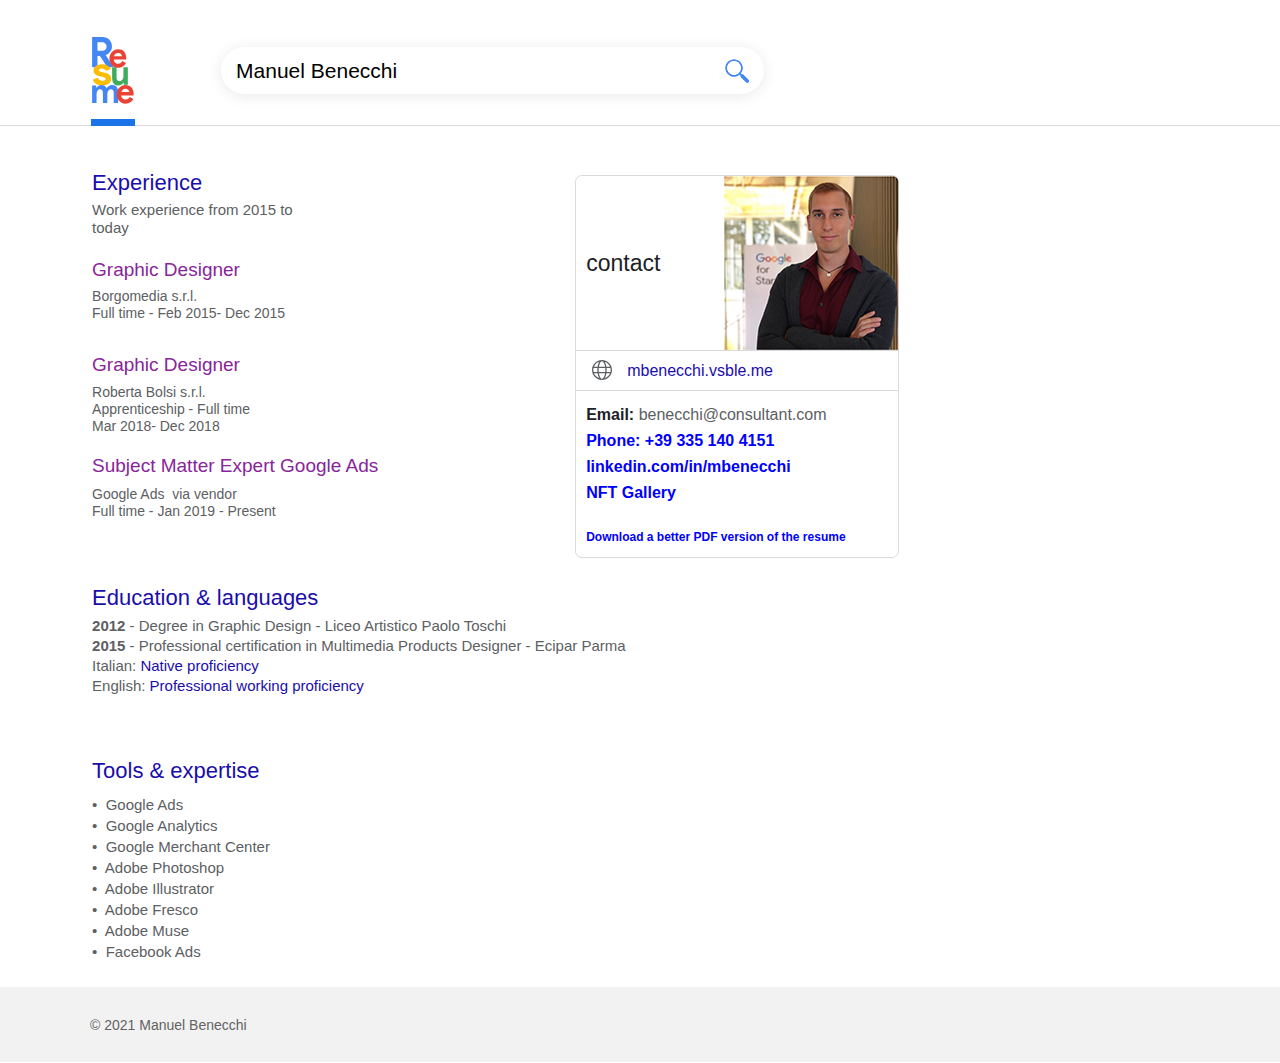
==== commit 41b0706f: "Add files via upload" ====
--- a/index.html
+++ b/index.html
@@ -24,7 +24,7 @@
   <!-- CSS -->
   <link rel="stylesheet" type="text/css" href="css/site_global.css?crc=3847071673"/>
   <link rel="stylesheet" type="text/css" href="css/master_a-master.css?crc=194396484"/>
-  <link rel="stylesheet" type="text/css" href="css/index.css?crc=6869381" id="pagesheet"/>
+  <link rel="stylesheet" type="text/css" href="css/index.css?crc=3800818998" id="pagesheet"/>
    </head>
  <body>
 
@@ -116,7 +116,7 @@
      <p>English: <span id="u1286-12">Professional working proficiency</span></p>
     </div>
    </div>
-   <div class="verticalspacer" data-offset-top="693" data-content-above-spacer="693" data-content-below-spacer="74" data-sizePolicy="fixed" data-pintopage="page_fixedLeft"></div>
+   <div class="verticalspacer" data-offset-top="696" data-content-above-spacer="696" data-content-below-spacer="76" data-sizePolicy="fixed" data-pintopage="page_fixedLeft"></div>
    <div class="clearfix grpelem" id="pu1292-4"><!-- column -->
     <div class="clearfix colelem" id="u1292-4"><!-- content -->
      <h1>Tools &amp; expertise</h1>
--- a/css/index.css
+++ b/css/index.css
@@ -1 +1 @@
-.version.index{color:#000000;background-color:#68D185;}#page{z-index:1;min-height:1044px;background-image:none;border-width:0px;border-color:#000000;background-color:transparent;width:100%;max-width:960px;}#ppu1729{z-index:0;padding-bottom:0px;margin-right:-10000px;margin-top:37px;width:100%;}#pu1729{z-index:11;width:70.11%;margin-left:9.48%;}#u1729{z-index:11;width:44px;padding-bottom:0px;position:relative;margin-right:-10000px;}#u1719{z-index:13;width:42px;position:relative;margin-left:2.28%;}#u1715{z-index:14;}#u1688{z-index:12;width:44px;height:7px;margin-top:15px;position:relative;}#u1691{z-index:4;padding-bottom:6px;position:relative;margin-right:-10000px;margin-top:10px;width:80.69%;left:19.32%;}#u1692-4{z-index:5;min-height:30px;position:relative;margin-right:-10000px;margin-top:11px;width:83.25%;left:2.77%;}#u1693{z-index:9;width:24px;position:relative;margin-right:-10000px;margin-top:12px;left:92.82%;}#u1694{z-index:10;}#u1334{z-index:3;height:1px;}.js body{visibility:hidden;}.js body.initialized{visibility:visible;}#u1334-bw{z-index:3;margin-top:-1px;margin-bottom:-1px;height:1px;}#ppu1274-4{z-index:0;margin-top:44px;width:84.59%;margin-left:9.59%;}#pu1274-4{z-index:15;margin-right:-10000px;width:38.92%;}#u1274-4{z-index:15;min-height:28px;background-color:transparent;font-size:22px;color:#1A0DAB;line-height:26px;position:relative;width:72.16%;}#u1277-4{z-index:35;min-height:46px;background-color:transparent;font-size:15px;color:#5C6063;line-height:18px;margin-top:3px;position:relative;width:72.16%;}#u1298-4{z-index:19;min-height:28px;background-color:transparent;font-size:19px;color:#892499;line-height:23px;margin-top:11px;position:relative;width:72.16%;}#u1301-6{z-index:39;min-height:46px;background-color:transparent;font-size:14px;color:#5C6063;margin-top:2px;position:relative;width:72.16%;}#u1310-4{z-index:27;min-height:28px;background-color:transparent;font-size:19px;color:#892499;line-height:23px;margin-top:19px;position:relative;width:72.16%;}#u1313-8{z-index:51;min-height:46px;background-color:transparent;font-size:14px;color:#5C6063;margin-top:3px;position:relative;width:72.16%;}#u1325-4{z-index:23;min-height:28px;background-color:transparent;font-size:19px;color:#892499;line-height:23px;margin-top:19px;position:relative;width:100%;}#u1322-6{z-index:45;min-height:46px;background-color:transparent;font-size:14px;color:#5C6063;margin-top:4px;position:relative;width:72.16%;}#u1938{z-index:74;border-width:0px;border-color:transparent;background-color:transparent;margin-bottom:-1px;position:relative;margin-right:-10000px;width:40.52%;left:59.49%;}#u1586{z-index:75;height:381px;border-style:solid;border-width:1px;border-color:#626363;background-color:transparent;opacity:0.24;-ms-filter:"progid:DXImageTransform.Microsoft.Alpha(Opacity=24)";filter:alpha(opacity=24);border-radius:7px;position:relative;margin-right:-10000px;margin-top:5px;width:97.88%;}#u1641-18{z-index:76;min-height:46px;background-color:transparent;position:relative;margin-right:-10000px;margin-top:232px;width:88.15%;left:3.35%;}#u1641{color:#202124;font-weight:bold;}#u1641-3,#u1641-6{font-size:16px;line-height:26px;color:#5C6063;}#u1641-9,#u1641-12{color:#1A0DAB;line-height:0px;}#u1641-7,#u1641-10{font-size:16px;line-height:26px;}#u1641-13{line-height:22px;color:#1A0DAB;}#u1641-16{font-size:12px;line-height:19px;color:#1A0DAB;}#u1626-4{z-index:94;min-height:28px;background-color:transparent;font-size:23px;color:#202124;line-height:28px;position:relative;margin-right:-10000px;margin-top:79px;width:24.63%;left:3.35%;}#u1589{z-index:98;background-color:transparent;position:relative;margin-right:-10000px;width:54.72%;left:45.29%;}#u1589_img{width:100%;}#u1620{z-index:100;border-width:0px;border-color:transparent;background-color:transparent;position:relative;margin-right:-10000px;margin-top:180px;width:97.88%;left:0.31%;}#u1611{z-index:101;height:1px;background-color:#626363;opacity:0.24;-ms-filter:"progid:DXImageTransform.Microsoft.Alpha(Opacity=24)";filter:alpha(opacity=24);position:relative;width:100%;}#u1617{z-index:102;height:1px;background-color:#626363;opacity:0.24;-ms-filter:"progid:DXImageTransform.Microsoft.Alpha(Opacity=24)";filter:alpha(opacity=24);margin-top:39px;position:relative;width:100%;}#u1623-4{z-index:103;min-height:20px;background-color:transparent;font-size:16px;color:#1A0DAB;line-height:19px;position:relative;margin-right:-10000px;margin-top:191px;width:74.17%;left:15.81%;}#u1634{z-index:107;background-color:transparent;position:relative;margin-right:-10000px;margin-top:190px;width:6.08%;left:5.17%;}#u1632{z-index:108;display:block;width:100%;}#u1280-4{z-index:31;min-height:28px;background-color:transparent;font-size:22px;color:#1A0DAB;line-height:26px;margin-top:25px;position:relative;width:23.75%;margin-left:9.59%;}#u1286-15{z-index:59;min-height:46px;background-color:transparent;font-size:15px;color:#5C6063;line-height:20px;margin-top:3px;position:relative;width:57.19%;margin-left:9.59%;}#u1286,#u1286-4{font-weight:bold;}#u1286-8,#u1286-12{color:#1A0DAB;}.css_verticalspacer .verticalspacer{height:calc(100vh - 767px);}#pu1292-4{z-index:109;padding-bottom:0px;margin-bottom:-1px;margin-right:-10000px;margin-top:-229px;width:100%;}#u1292-4{z-index:109;min-height:28px;background-color:transparent;font-size:22px;color:#1A0DAB;line-height:26px;position:relative;width:23.75%;margin-left:9.59%;}#pu113{z-index:2;margin-top:8px;width:100%;}#u113{z-index:2;height:75px;}#u113-bw{z-index:2;margin-top:193px;height:75px;}#u1948{z-index:113;border-width:0px;border-color:transparent;background-color:transparent;padding-bottom:0px;position:relative;margin-right:-10000px;width:34.48%;left:9.38%;}#u1289-18{z-index:114;min-height:46px;background-color:transparent;font-size:15px;color:#5C6063;line-height:21px;position:relative;width:54.08%;margin-left:0.61%;}#u1906-4{z-index:132;width:331px;min-height:16px;background-color:transparent;color:#626363;line-height:24px;font-size:14px;letter-spacing:0px;margin-top:51px;position:relative;}#muse_css_mq,.html{background-color:#FFFFFF;}body{position:relative;min-width:320px;}.verticalspacer{min-height:277px;}+.version.index{color:#0000E2;background-color:#8BE536;}#page{z-index:1;min-height:1061px;background-image:none;border-width:0px;border-color:#000000;background-color:transparent;width:100%;max-width:960px;}#ppu1729{z-index:0;padding-bottom:0px;margin-right:-10000px;margin-top:37px;width:100%;}#pu1729{z-index:11;width:70.11%;margin-left:9.48%;}#u1729{z-index:11;width:44px;padding-bottom:0px;position:relative;margin-right:-10000px;}#u1719{z-index:13;width:42px;position:relative;margin-left:2.28%;}#u1715{z-index:14;}#u1688{z-index:12;width:44px;height:7px;margin-top:15px;position:relative;}#u1691{z-index:4;padding-bottom:6px;position:relative;margin-right:-10000px;margin-top:10px;width:80.69%;left:19.32%;}#u1692-4{z-index:5;min-height:30px;position:relative;margin-right:-10000px;margin-top:11px;width:83.25%;left:2.77%;}#u1693{z-index:9;width:24px;position:relative;margin-right:-10000px;margin-top:12px;left:92.82%;}#u1694{z-index:10;}#u1334{z-index:3;height:1px;}.js body{visibility:hidden;}.js body.initialized{visibility:visible;}#u1334-bw{z-index:3;margin-top:-1px;margin-bottom:-1px;height:1px;}#ppu1274-4{z-index:0;margin-top:44px;width:84.59%;margin-left:9.59%;}#pu1274-4{z-index:15;margin-right:-10000px;width:38.92%;}#u1274-4{z-index:15;min-height:28px;background-color:transparent;font-size:22px;color:#1A0DAB;line-height:26px;position:relative;width:72.16%;}#u1277-4{z-index:35;min-height:46px;background-color:transparent;font-size:15px;color:#5C6063;line-height:18px;margin-top:3px;position:relative;width:72.16%;}#u1298-4{z-index:19;min-height:28px;background-color:transparent;font-size:19px;color:#892499;line-height:23px;margin-top:11px;position:relative;width:72.16%;}#u1301-6{z-index:39;min-height:46px;background-color:transparent;font-size:14px;color:#5C6063;margin-top:2px;position:relative;width:72.16%;}#u1310-4{z-index:27;min-height:28px;background-color:transparent;font-size:19px;color:#892499;line-height:23px;margin-top:19px;position:relative;width:72.16%;}#u1313-8{z-index:51;min-height:46px;background-color:transparent;font-size:14px;color:#5C6063;margin-top:3px;position:relative;width:72.16%;}#u1325-4{z-index:23;min-height:28px;background-color:transparent;font-size:19px;color:#892499;line-height:23px;margin-top:19px;position:relative;width:100%;}#u1322-6{z-index:45;min-height:46px;background-color:transparent;font-size:14px;color:#5C6063;margin-top:4px;position:relative;width:72.16%;}#u1938{z-index:74;border-width:0px;border-color:transparent;background-color:transparent;margin-bottom:-1px;position:relative;margin-right:-10000px;width:40.52%;left:59.49%;}#u1586{z-index:75;height:381px;border-style:solid;border-width:1px;border-color:#626363;background-color:transparent;opacity:0.24;-ms-filter:"progid:DXImageTransform.Microsoft.Alpha(Opacity=24)";filter:alpha(opacity=24);border-radius:7px;position:relative;margin-right:-10000px;margin-top:5px;width:97.88%;}#u1641-18{z-index:76;min-height:46px;background-color:transparent;position:relative;margin-right:-10000px;margin-top:232px;width:88.15%;left:3.35%;}#u1641{color:#202124;font-weight:bold;}#u1641-3,#u1641-6{font-size:16px;line-height:26px;color:#5C6063;}#u1641-9,#u1641-12{color:#1A0DAB;line-height:0px;}#u1641-7,#u1641-10{font-size:16px;line-height:26px;}#u1641-13{line-height:22px;color:#1A0DAB;}#u1641-16{font-size:12px;line-height:19px;color:#1A0DAB;}#u1626-4{z-index:94;min-height:28px;background-color:transparent;font-size:23px;color:#202124;line-height:28px;position:relative;margin-right:-10000px;margin-top:79px;width:24.63%;left:3.35%;}#u1589{z-index:98;background-color:transparent;position:relative;margin-right:-10000px;width:54.72%;left:45.29%;}#u1589_img{width:100%;}#u1620{z-index:100;border-width:0px;border-color:transparent;background-color:transparent;position:relative;margin-right:-10000px;margin-top:180px;width:97.88%;left:0.31%;}#u1611{z-index:101;height:1px;background-color:#626363;opacity:0.24;-ms-filter:"progid:DXImageTransform.Microsoft.Alpha(Opacity=24)";filter:alpha(opacity=24);position:relative;width:100%;}#u1617{z-index:102;height:1px;background-color:#626363;opacity:0.24;-ms-filter:"progid:DXImageTransform.Microsoft.Alpha(Opacity=24)";filter:alpha(opacity=24);margin-top:39px;position:relative;width:100%;}#u1623-4{z-index:103;min-height:20px;background-color:transparent;font-size:16px;color:#1A0DAB;line-height:19px;position:relative;margin-right:-10000px;margin-top:191px;width:74.17%;left:15.81%;}#u1634{z-index:107;background-color:transparent;position:relative;margin-right:-10000px;margin-top:190px;width:6.08%;left:5.17%;}#u1632{z-index:108;display:block;width:100%;}#u1280-4{z-index:31;min-height:28px;background-color:transparent;font-size:22px;color:#1A0DAB;line-height:26px;margin-top:28px;position:relative;width:23.75%;margin-left:9.59%;}#u1286-15{z-index:59;min-height:46px;background-color:transparent;font-size:15px;color:#5C6063;line-height:20px;margin-top:3px;position:relative;width:57.19%;margin-left:9.59%;}#u1286,#u1286-4{font-weight:bold;}#u1286-8,#u1286-12{color:#1A0DAB;}.css_verticalspacer .verticalspacer{height:calc(100vh - 772px);}#pu1292-4{z-index:109;padding-bottom:0px;margin-bottom:-1px;margin-right:-10000px;margin-top:-229px;width:100%;}#u1292-4{z-index:109;min-height:28px;background-color:transparent;font-size:22px;color:#1A0DAB;line-height:26px;position:relative;width:23.75%;margin-left:9.59%;}#pu113{z-index:2;margin-top:8px;width:100%;}#u113{z-index:2;height:75px;}#u113-bw{z-index:2;margin-top:193px;height:75px;}#u1948{z-index:113;border-width:0px;border-color:transparent;background-color:transparent;padding-bottom:0px;position:relative;margin-right:-10000px;width:34.48%;left:9.38%;}#u1289-18{z-index:114;min-height:46px;background-color:transparent;font-size:15px;color:#5C6063;line-height:21px;position:relative;width:54.08%;margin-left:0.61%;}#u1906-4{z-index:132;width:331px;min-height:16px;background-color:transparent;color:#626363;line-height:24px;font-size:14px;letter-spacing:0px;margin-top:51px;position:relative;}#muse_css_mq,.html{background-color:#FFFFFF;}body{position:relative;min-width:320px;padding-bottom:2px;}.verticalspacer{min-height:291px;}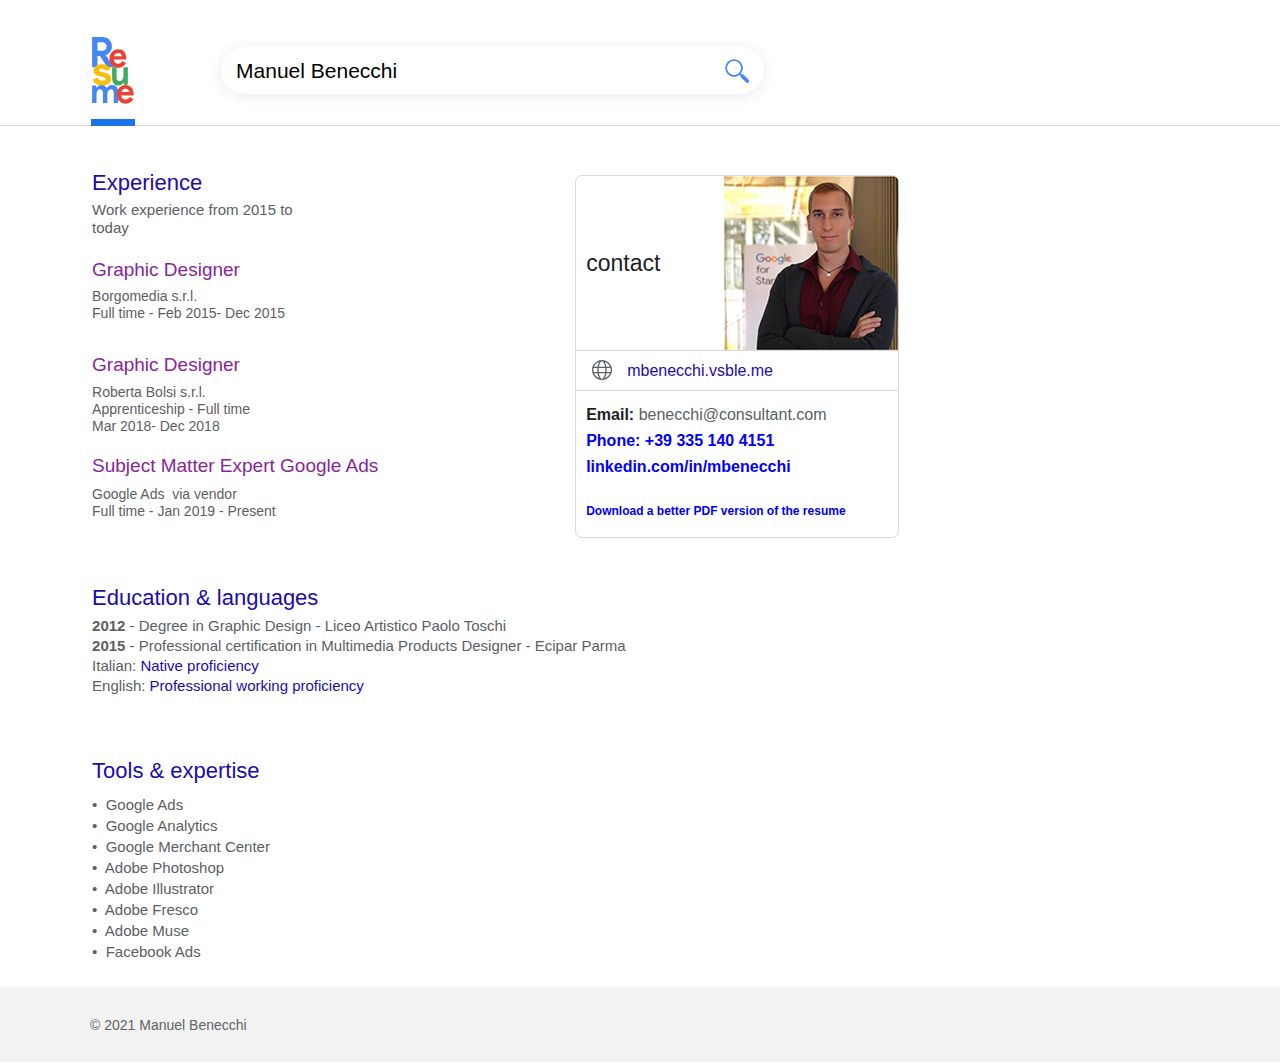
==== commit 0281a890: "Add files via upload" ====
--- a/index.html
+++ b/index.html
@@ -22,9 +22,9 @@
   <link media="only screen and (max-width: 370px)" rel="alternate" href="http://ManuelBenecchi.it/phone/index.html"/>
   <title>Manuel Benecchi Resume/CV</title>
   <!-- CSS -->
-  <link rel="stylesheet" type="text/css" href="css/site_global.css?crc=3847071673"/>
+  <link rel="stylesheet" type="text/css" href="css/site_global.css?crc=4006562204"/>
   <link rel="stylesheet" type="text/css" href="css/master_a-master.css?crc=194396484"/>
-  <link rel="stylesheet" type="text/css" href="css/index.css?crc=3800818998" id="pagesheet"/>
+  <link rel="stylesheet" type="text/css" href="css/index.css?crc=431880550" id="pagesheet"/>
    </head>
  <body>
 
@@ -82,13 +82,12 @@
      </div>
      <div class="clearfix grpelem" id="u1938"><!-- group -->
       <div class="grpelem" id="u1586"><!-- simple frame --></div>
-      <div class="clearfix grpelem" id="u1641-18"><!-- content -->
+      <div class="clearfix grpelem" id="u1641-15"><!-- content -->
        <p id="u1641-3"><span id="u1641">Email:</span> benecchi@consultant.com</p>
        <p id="u1641-6"><a class="nonblock" href="tel:+393351404151">Phone: +39 335 140 4151</a></p>
        <p id="u1641-9"><a class="nonblock" href="https://www.linkedin.com/in/mbenecchi/"><span id="u1641-7">linkedin.com/in/mbenecchi</span></a></p>
-       <p id="u1641-12"><a class="nonblock" href="https://opensea.io/mbenecchi"><span id="u1641-10">NFT Gallery</span></a></p>
-       <p id="u1641-13">&nbsp;</p>
-       <p id="u1641-16"><a class="nonblock" href="https://drive.google.com/file/d/1_OIr6K5kpgydnZiIl5hPPmcvBwlBZKLu/view?usp=sharing">Download a better PDF version of the resume</a></p>
+       <p id="u1641-10">&nbsp;</p>
+       <p id="u1641-13"><a class="nonblock" href="https://drive.google.com/file/d/1_OIr6K5kpgydnZiIl5hPPmcvBwlBZKLu/view?usp=sharing">Download a better PDF version of the resume</a></p>
       </div>
       <div class="clearfix grpelem" id="u1626-4"><!-- content -->
        <h1>contact</h1>
--- a/css/site_global.css
+++ b/css/site_global.css
@@ -1 +1 @@
-html{min-height:100%;min-width:100%;-ms-text-size-adjust:none;}body,div,dl,dt,dd,ul,ol,li,nav,h1,h2,h3,h4,h5,h6,pre,code,form,fieldset,legend,input,button,textarea,p,blockquote,th,td,a{margin:0px;padding:0px;border-width:0px;border-style:solid;border-color:transparent;-webkit-transform-origin:left top;-ms-transform-origin:left top;-o-transform-origin:left top;transform-origin:left top;background-repeat:no-repeat;}button.submit-btn{-moz-box-sizing:content-box;-webkit-box-sizing:content-box;box-sizing:content-box;}.transition{-webkit-transition-property:background-image,background-position,background-color,border-color,border-radius,color,font-size,font-style,font-weight,letter-spacing,line-height,text-align,box-shadow,text-shadow,opacity;transition-property:background-image,background-position,background-color,border-color,border-radius,color,font-size,font-style,font-weight,letter-spacing,line-height,text-align,box-shadow,text-shadow,opacity;}.transition *{-webkit-transition:inherit;transition:inherit;}table{border-collapse:collapse;border-spacing:0px;}fieldset,img{border:0px;border-style:solid;-webkit-transform-origin:left top;-ms-transform-origin:left top;-o-transform-origin:left top;transform-origin:left top;}address,caption,cite,code,dfn,em,strong,th,var,optgroup{font-style:inherit;font-weight:inherit;}del,ins{text-decoration:none;}li{list-style:none;}caption,th{text-align:left;}h1,h2,h3,h4,h5,h6{font-size:100%;font-weight:inherit;}input,button,textarea,select,optgroup,option{font-family:inherit;font-size:inherit;font-style:inherit;font-weight:inherit;}.form-grp input,.form-grp textarea{-webkit-appearance:none;-webkit-border-radius:0;}body{font-family:Arial, Helvetica Neue, Helvetica, sans-serif;text-align:left;font-size:14px;line-height:17px;word-wrap:break-word;text-rendering:optimizeLegibility;-moz-font-feature-settings:'liga';-ms-font-feature-settings:'liga';-webkit-font-feature-settings:'liga';font-feature-settings:'liga';}a{color:inherit;text-decoration:inherit;}a:link{color:#0000FF;font-weight:bold;text-decoration:inherit;}a:visited{color:#800080;font-weight:bold;text-decoration:inherit;}a:hover{color:#0000FF;font-weight:bold;text-decoration:inherit;}a:active{color:#EE0000;font-weight:bold;text-decoration:inherit;}a.nontext{color:black;text-decoration:none;font-style:normal;font-weight:normal;}.normal_text{color:#000000;direction:ltr;font-family:Arial, Helvetica Neue, Helvetica, sans-serif;font-size:14px;font-style:normal;font-weight:normal;letter-spacing:0px;line-height:17px;text-align:left;text-decoration:none;text-indent:0px;text-transform:none;vertical-align:0px;padding:0px;}.list0 li:before{position:absolute;right:100%;letter-spacing:0px;text-decoration:none;font-weight:normal;font-style:normal;}.rtl-list li:before{right:auto;left:100%;}.nls-None > li:before,.nls-None .list3 > li:before,.nls-None .list6 > li:before{margin-right:6px;content:'•';}.nls-None .list1 > li:before,.nls-None .list4 > li:before,.nls-None .list7 > li:before{margin-right:6px;content:'○';}.nls-None,.nls-None .list1,.nls-None .list2,.nls-None .list3,.nls-None .list4,.nls-None .list5,.nls-None .list6,.nls-None .list7,.nls-None .list8{padding-left:34px;}.nls-None.rtl-list,.nls-None .list1.rtl-list,.nls-None .list2.rtl-list,.nls-None .list3.rtl-list,.nls-None .list4.rtl-list,.nls-None .list5.rtl-list,.nls-None .list6.rtl-list,.nls-None .list7.rtl-list,.nls-None .list8.rtl-list{padding-left:0px;padding-right:34px;}.nls-None .list2 > li:before,.nls-None .list5 > li:before,.nls-None .list8 > li:before{margin-right:6px;content:'-';}.nls-None.rtl-list > li:before,.nls-None .list1.rtl-list > li:before,.nls-None .list2.rtl-list > li:before,.nls-None .list3.rtl-list > li:before,.nls-None .list4.rtl-list > li:before,.nls-None .list5.rtl-list > li:before,.nls-None .list6.rtl-list > li:before,.nls-None .list7.rtl-list > li:before,.nls-None .list8.rtl-list > li:before{margin-right:0px;margin-left:6px;}.TabbedPanelsTab{white-space:nowrap;}.MenuBar .MenuBarView,.MenuBar .SubMenuView{display:block;list-style:none;}.MenuBar .SubMenu{display:none;position:absolute;}.NoWrap{white-space:nowrap;word-wrap:normal;}.rootelem{margin-left:auto;margin-right:auto;}.colelem{display:inline;float:left;clear:both;}.clearfix:after{content:"\0020";visibility:hidden;display:block;height:0px;clear:both;}*:first-child+html .clearfix{zoom:1;}.clip_frame{overflow:hidden;}.popup_anchor{position:relative;width:0px;height:0px;}.allow_click_through *{pointer-events:auto;}.popup_element{z-index:100000;}.svg{display:block;vertical-align:top;}span.wrap{content:'';clear:left;display:block;}span.actAsInlineDiv{display:inline-block;}.position_content,.excludeFromNormalFlow{float:left;}.preload_images{position:absolute;overflow:hidden;left:-9999px;top:-9999px;height:1px;width:1px;}.preload{height:1px;width:1px;}.animateStates{-webkit-transition:0.3s ease-in-out;-moz-transition:0.3s ease-in-out;-o-transition:0.3s ease-in-out;transition:0.3s ease-in-out;}[data-whatinput="mouse"] *:focus,[data-whatinput="touch"] *:focus,input:focus,textarea:focus{outline:none;}textarea{resize:none;overflow:auto;}.allow_click_through,.fld-prompt{pointer-events:none;}.wrapped-input{position:absolute;top:0px;left:0px;background:transparent;border:none;}.submit-btn{z-index:50000;cursor:pointer;}.anchor_item{width:22px;height:18px;}.MenuBar .SubMenuVisible,.MenuBarVertical .SubMenuVisible,.MenuBar .SubMenu .SubMenuVisible,.popup_element.Active,span.actAsPara,.actAsDiv,a.nonblock.nontext,img.block{display:block;}.widget_invisible,.js .invi,.js .mse_pre_init{visibility:hidden;}.ose_ei{visibility:hidden;z-index:0;}.no_vert_scroll{overflow-y:hidden;}.always_vert_scroll{overflow-y:scroll;}.always_horz_scroll{overflow-x:scroll;}.fullscreen{overflow:hidden;left:0px;top:0px;position:fixed;height:100%;width:100%;-moz-box-sizing:border-box;-webkit-box-sizing:border-box;-ms-box-sizing:border-box;box-sizing:border-box;}.fullwidth{position:absolute;}.borderbox{-moz-box-sizing:border-box;-webkit-box-sizing:border-box;-ms-box-sizing:border-box;box-sizing:border-box;}.scroll_wrapper{position:absolute;overflow:auto;left:0px;right:0px;top:0px;bottom:0px;padding-top:0px;padding-bottom:0px;margin-top:0px;margin-bottom:0px;}.browser_width > *{position:absolute;left:0px;right:0px;}.grpelem,.accordion_wrapper{display:inline;float:left;}.fld-checkbox input[type=checkbox],.fld-radiobutton input[type=radio]{position:absolute;overflow:hidden;clip:rect(0px, 0px, 0px, 0px);height:1px;width:1px;margin:-1px;padding:0px;border:0px;}.fld-checkbox input[type=checkbox] + label,.fld-radiobutton input[type=radio] + label{display:inline-block;background-repeat:no-repeat;cursor:pointer;float:left;width:100%;height:100%;}.pointer_cursor,.fld-recaptcha-mode,.fld-recaptcha-refresh,.fld-recaptcha-help{cursor:pointer;}p,h1,h2,h3,h4,h5,h6,ol,ul,span.actAsPara{max-height:1000000px;}.superscript{vertical-align:super;font-size:66%;line-height:0px;}.subscript{vertical-align:sub;font-size:66%;line-height:0px;}.horizontalSlideShow{-ms-touch-action:pan-y;touch-action:pan-y;}.verticalSlideShow{-ms-touch-action:pan-x;touch-action:pan-x;}.colelem100,.verticalspacer{clear:both;}.list0 li,.MenuBar .MenuItemContainer,.SlideShowContentPanel .fullscreen img,.css_verticalspacer .verticalspacer{position:relative;}.popup_element.Inactive,.js .disn,.js .an_invi,.hidden,.breakpoint{display:none;}#muse_css_mq{position:absolute;display:none;background-color:#FFFFFE;}.fluid_height_spacer{width:0.01px;}.muse_check_css{display:none;position:fixed;}@media screen and (-webkit-min-device-pixel-ratio:0){body{text-rendering:auto;}}+html{min-height:100%;min-width:100%;-ms-text-size-adjust:none;}body,div,dl,dt,dd,ul,ol,li,nav,h1,h2,h3,h4,h5,h6,pre,code,form,fieldset,legend,input,button,textarea,p,blockquote,th,td,a{margin:0px;padding:0px;border-width:0px;border-style:solid;border-color:transparent;-webkit-transform-origin:left top;-ms-transform-origin:left top;-o-transform-origin:left top;transform-origin:left top;background-repeat:no-repeat;}button.submit-btn{-moz-box-sizing:content-box;-webkit-box-sizing:content-box;box-sizing:content-box;}.transition{-webkit-transition-property:background-image,background-position,background-color,border-color,border-radius,color,font-size,font-style,font-weight,letter-spacing,line-height,text-align,box-shadow,text-shadow,opacity;transition-property:background-image,background-position,background-color,border-color,border-radius,color,font-size,font-style,font-weight,letter-spacing,line-height,text-align,box-shadow,text-shadow,opacity;}.transition *{-webkit-transition:inherit;transition:inherit;}table{border-collapse:collapse;border-spacing:0px;}fieldset,img{border:0px;border-style:solid;-webkit-transform-origin:left top;-ms-transform-origin:left top;-o-transform-origin:left top;transform-origin:left top;}address,caption,cite,code,dfn,em,strong,th,var,optgroup{font-style:inherit;font-weight:inherit;}del,ins{text-decoration:none;}li{list-style:none;}caption,th{text-align:left;}h1,h2,h3,h4,h5,h6{font-size:100%;font-weight:inherit;}input,button,textarea,select,optgroup,option{font-family:inherit;font-size:inherit;font-style:inherit;font-weight:inherit;}.form-grp input,.form-grp textarea{-webkit-appearance:none;-webkit-border-radius:0;}body{font-family:Arial, Helvetica Neue, Helvetica, sans-serif;text-align:left;font-size:14px;line-height:17px;word-wrap:break-word;text-rendering:optimizeLegibility;-moz-font-feature-settings:'liga';-ms-font-feature-settings:'liga';-webkit-font-feature-settings:'liga';font-feature-settings:'liga';}a:link{color:#0000FF;font-weight:bold;text-decoration:inherit;}a:visited{color:#800080;font-weight:bold;text-decoration:inherit;}a:hover{color:#0000FF;font-weight:bold;text-decoration:inherit;}a:active{color:#EE0000;font-weight:bold;text-decoration:inherit;}a.nontext{color:black;text-decoration:none;font-style:normal;font-weight:normal;}.normal_text{color:#000000;direction:ltr;font-family:Arial, Helvetica Neue, Helvetica, sans-serif;font-size:14px;font-style:normal;font-weight:normal;letter-spacing:0px;line-height:17px;text-align:left;text-decoration:none;text-indent:0px;text-transform:none;vertical-align:0px;padding:0px;}.list0 li:before{position:absolute;right:100%;letter-spacing:0px;text-decoration:none;font-weight:normal;font-style:normal;}.rtl-list li:before{right:auto;left:100%;}.nls-None > li:before,.nls-None .list3 > li:before,.nls-None .list6 > li:before{margin-right:6px;content:'•';}.nls-None .list1 > li:before,.nls-None .list4 > li:before,.nls-None .list7 > li:before{margin-right:6px;content:'○';}.nls-None,.nls-None .list1,.nls-None .list2,.nls-None .list3,.nls-None .list4,.nls-None .list5,.nls-None .list6,.nls-None .list7,.nls-None .list8{padding-left:34px;}.nls-None.rtl-list,.nls-None .list1.rtl-list,.nls-None .list2.rtl-list,.nls-None .list3.rtl-list,.nls-None .list4.rtl-list,.nls-None .list5.rtl-list,.nls-None .list6.rtl-list,.nls-None .list7.rtl-list,.nls-None .list8.rtl-list{padding-left:0px;padding-right:34px;}.nls-None .list2 > li:before,.nls-None .list5 > li:before,.nls-None .list8 > li:before{margin-right:6px;content:'-';}.nls-None.rtl-list > li:before,.nls-None .list1.rtl-list > li:before,.nls-None .list2.rtl-list > li:before,.nls-None .list3.rtl-list > li:before,.nls-None .list4.rtl-list > li:before,.nls-None .list5.rtl-list > li:before,.nls-None .list6.rtl-list > li:before,.nls-None .list7.rtl-list > li:before,.nls-None .list8.rtl-list > li:before{margin-right:0px;margin-left:6px;}.TabbedPanelsTab{white-space:nowrap;}.MenuBar .MenuBarView,.MenuBar .SubMenuView{display:block;list-style:none;}.MenuBar .SubMenu{display:none;position:absolute;}.NoWrap{white-space:nowrap;word-wrap:normal;}.rootelem{margin-left:auto;margin-right:auto;}.colelem{display:inline;float:left;clear:both;}.clearfix:after{content:"\0020";visibility:hidden;display:block;height:0px;clear:both;}*:first-child+html .clearfix{zoom:1;}.clip_frame{overflow:hidden;}.popup_anchor{position:relative;width:0px;height:0px;}.allow_click_through *{pointer-events:auto;}.popup_element{z-index:100000;}.svg{display:block;vertical-align:top;}span.wrap{content:'';clear:left;display:block;}span.actAsInlineDiv{display:inline-block;}.position_content,.excludeFromNormalFlow{float:left;}.preload_images{position:absolute;overflow:hidden;left:-9999px;top:-9999px;height:1px;width:1px;}.preload{height:1px;width:1px;}.animateStates{-webkit-transition:0.3s ease-in-out;-moz-transition:0.3s ease-in-out;-o-transition:0.3s ease-in-out;transition:0.3s ease-in-out;}[data-whatinput="mouse"] *:focus,[data-whatinput="touch"] *:focus,input:focus,textarea:focus{outline:none;}textarea{resize:none;overflow:auto;}.allow_click_through,.fld-prompt{pointer-events:none;}.wrapped-input{position:absolute;top:0px;left:0px;background:transparent;border:none;}.submit-btn{z-index:50000;cursor:pointer;}.anchor_item{width:22px;height:18px;}.MenuBar .SubMenuVisible,.MenuBarVertical .SubMenuVisible,.MenuBar .SubMenu .SubMenuVisible,.popup_element.Active,span.actAsPara,.actAsDiv,a.nonblock.nontext,img.block{display:block;}.widget_invisible,.js .invi,.js .mse_pre_init{visibility:hidden;}.ose_ei{visibility:hidden;z-index:0;}.no_vert_scroll{overflow-y:hidden;}.always_vert_scroll{overflow-y:scroll;}.always_horz_scroll{overflow-x:scroll;}.fullscreen{overflow:hidden;left:0px;top:0px;position:fixed;height:100%;width:100%;-moz-box-sizing:border-box;-webkit-box-sizing:border-box;-ms-box-sizing:border-box;box-sizing:border-box;}.fullwidth{position:absolute;}.borderbox{-moz-box-sizing:border-box;-webkit-box-sizing:border-box;-ms-box-sizing:border-box;box-sizing:border-box;}.scroll_wrapper{position:absolute;overflow:auto;left:0px;right:0px;top:0px;bottom:0px;padding-top:0px;padding-bottom:0px;margin-top:0px;margin-bottom:0px;}.browser_width > *{position:absolute;left:0px;right:0px;}.grpelem,.accordion_wrapper{display:inline;float:left;}.fld-checkbox input[type=checkbox],.fld-radiobutton input[type=radio]{position:absolute;overflow:hidden;clip:rect(0px, 0px, 0px, 0px);height:1px;width:1px;margin:-1px;padding:0px;border:0px;}.fld-checkbox input[type=checkbox] + label,.fld-radiobutton input[type=radio] + label{display:inline-block;background-repeat:no-repeat;cursor:pointer;float:left;width:100%;height:100%;}.pointer_cursor,.fld-recaptcha-mode,.fld-recaptcha-refresh,.fld-recaptcha-help{cursor:pointer;}p,h1,h2,h3,h4,h5,h6,ol,ul,span.actAsPara{max-height:1000000px;}.superscript{vertical-align:super;font-size:66%;line-height:0px;}.subscript{vertical-align:sub;font-size:66%;line-height:0px;}.horizontalSlideShow{-ms-touch-action:pan-y;touch-action:pan-y;}.verticalSlideShow{-ms-touch-action:pan-x;touch-action:pan-x;}.colelem100,.verticalspacer{clear:both;}.list0 li,.MenuBar .MenuItemContainer,.SlideShowContentPanel .fullscreen img,.css_verticalspacer .verticalspacer{position:relative;}.popup_element.Inactive,.js .disn,.js .an_invi,.hidden,.breakpoint{display:none;}#muse_css_mq{position:absolute;display:none;background-color:#FFFFFE;}.fluid_height_spacer{width:0.01px;}.muse_check_css{display:none;position:fixed;}@media screen and (-webkit-min-device-pixel-ratio:0){body{text-rendering:auto;}}--- a/css/index.css
+++ b/css/index.css
@@ -1 +1 @@
-.version.index{color:#0000E2;background-color:#8BE536;}#page{z-index:1;min-height:1061px;background-image:none;border-width:0px;border-color:#000000;background-color:transparent;width:100%;max-width:960px;}#ppu1729{z-index:0;padding-bottom:0px;margin-right:-10000px;margin-top:37px;width:100%;}#pu1729{z-index:11;width:70.11%;margin-left:9.48%;}#u1729{z-index:11;width:44px;padding-bottom:0px;position:relative;margin-right:-10000px;}#u1719{z-index:13;width:42px;position:relative;margin-left:2.28%;}#u1715{z-index:14;}#u1688{z-index:12;width:44px;height:7px;margin-top:15px;position:relative;}#u1691{z-index:4;padding-bottom:6px;position:relative;margin-right:-10000px;margin-top:10px;width:80.69%;left:19.32%;}#u1692-4{z-index:5;min-height:30px;position:relative;margin-right:-10000px;margin-top:11px;width:83.25%;left:2.77%;}#u1693{z-index:9;width:24px;position:relative;margin-right:-10000px;margin-top:12px;left:92.82%;}#u1694{z-index:10;}#u1334{z-index:3;height:1px;}.js body{visibility:hidden;}.js body.initialized{visibility:visible;}#u1334-bw{z-index:3;margin-top:-1px;margin-bottom:-1px;height:1px;}#ppu1274-4{z-index:0;margin-top:44px;width:84.59%;margin-left:9.59%;}#pu1274-4{z-index:15;margin-right:-10000px;width:38.92%;}#u1274-4{z-index:15;min-height:28px;background-color:transparent;font-size:22px;color:#1A0DAB;line-height:26px;position:relative;width:72.16%;}#u1277-4{z-index:35;min-height:46px;background-color:transparent;font-size:15px;color:#5C6063;line-height:18px;margin-top:3px;position:relative;width:72.16%;}#u1298-4{z-index:19;min-height:28px;background-color:transparent;font-size:19px;color:#892499;line-height:23px;margin-top:11px;position:relative;width:72.16%;}#u1301-6{z-index:39;min-height:46px;background-color:transparent;font-size:14px;color:#5C6063;margin-top:2px;position:relative;width:72.16%;}#u1310-4{z-index:27;min-height:28px;background-color:transparent;font-size:19px;color:#892499;line-height:23px;margin-top:19px;position:relative;width:72.16%;}#u1313-8{z-index:51;min-height:46px;background-color:transparent;font-size:14px;color:#5C6063;margin-top:3px;position:relative;width:72.16%;}#u1325-4{z-index:23;min-height:28px;background-color:transparent;font-size:19px;color:#892499;line-height:23px;margin-top:19px;position:relative;width:100%;}#u1322-6{z-index:45;min-height:46px;background-color:transparent;font-size:14px;color:#5C6063;margin-top:4px;position:relative;width:72.16%;}#u1938{z-index:74;border-width:0px;border-color:transparent;background-color:transparent;margin-bottom:-1px;position:relative;margin-right:-10000px;width:40.52%;left:59.49%;}#u1586{z-index:75;height:381px;border-style:solid;border-width:1px;border-color:#626363;background-color:transparent;opacity:0.24;-ms-filter:"progid:DXImageTransform.Microsoft.Alpha(Opacity=24)";filter:alpha(opacity=24);border-radius:7px;position:relative;margin-right:-10000px;margin-top:5px;width:97.88%;}#u1641-18{z-index:76;min-height:46px;background-color:transparent;position:relative;margin-right:-10000px;margin-top:232px;width:88.15%;left:3.35%;}#u1641{color:#202124;font-weight:bold;}#u1641-3,#u1641-6{font-size:16px;line-height:26px;color:#5C6063;}#u1641-9,#u1641-12{color:#1A0DAB;line-height:0px;}#u1641-7,#u1641-10{font-size:16px;line-height:26px;}#u1641-13{line-height:22px;color:#1A0DAB;}#u1641-16{font-size:12px;line-height:19px;color:#1A0DAB;}#u1626-4{z-index:94;min-height:28px;background-color:transparent;font-size:23px;color:#202124;line-height:28px;position:relative;margin-right:-10000px;margin-top:79px;width:24.63%;left:3.35%;}#u1589{z-index:98;background-color:transparent;position:relative;margin-right:-10000px;width:54.72%;left:45.29%;}#u1589_img{width:100%;}#u1620{z-index:100;border-width:0px;border-color:transparent;background-color:transparent;position:relative;margin-right:-10000px;margin-top:180px;width:97.88%;left:0.31%;}#u1611{z-index:101;height:1px;background-color:#626363;opacity:0.24;-ms-filter:"progid:DXImageTransform.Microsoft.Alpha(Opacity=24)";filter:alpha(opacity=24);position:relative;width:100%;}#u1617{z-index:102;height:1px;background-color:#626363;opacity:0.24;-ms-filter:"progid:DXImageTransform.Microsoft.Alpha(Opacity=24)";filter:alpha(opacity=24);margin-top:39px;position:relative;width:100%;}#u1623-4{z-index:103;min-height:20px;background-color:transparent;font-size:16px;color:#1A0DAB;line-height:19px;position:relative;margin-right:-10000px;margin-top:191px;width:74.17%;left:15.81%;}#u1634{z-index:107;background-color:transparent;position:relative;margin-right:-10000px;margin-top:190px;width:6.08%;left:5.17%;}#u1632{z-index:108;display:block;width:100%;}#u1280-4{z-index:31;min-height:28px;background-color:transparent;font-size:22px;color:#1A0DAB;line-height:26px;margin-top:28px;position:relative;width:23.75%;margin-left:9.59%;}#u1286-15{z-index:59;min-height:46px;background-color:transparent;font-size:15px;color:#5C6063;line-height:20px;margin-top:3px;position:relative;width:57.19%;margin-left:9.59%;}#u1286,#u1286-4{font-weight:bold;}#u1286-8,#u1286-12{color:#1A0DAB;}.css_verticalspacer .verticalspacer{height:calc(100vh - 772px);}#pu1292-4{z-index:109;padding-bottom:0px;margin-bottom:-1px;margin-right:-10000px;margin-top:-229px;width:100%;}#u1292-4{z-index:109;min-height:28px;background-color:transparent;font-size:22px;color:#1A0DAB;line-height:26px;position:relative;width:23.75%;margin-left:9.59%;}#pu113{z-index:2;margin-top:8px;width:100%;}#u113{z-index:2;height:75px;}#u113-bw{z-index:2;margin-top:193px;height:75px;}#u1948{z-index:113;border-width:0px;border-color:transparent;background-color:transparent;padding-bottom:0px;position:relative;margin-right:-10000px;width:34.48%;left:9.38%;}#u1289-18{z-index:114;min-height:46px;background-color:transparent;font-size:15px;color:#5C6063;line-height:21px;position:relative;width:54.08%;margin-left:0.61%;}#u1906-4{z-index:132;width:331px;min-height:16px;background-color:transparent;color:#626363;line-height:24px;font-size:14px;letter-spacing:0px;margin-top:51px;position:relative;}#muse_css_mq,.html{background-color:#FFFFFF;}body{position:relative;min-width:320px;padding-bottom:2px;}.verticalspacer{min-height:291px;}+.version.index{color:#000019;background-color:#BDF966;}#page{z-index:1;min-height:1061px;background-image:none;border-width:0px;border-color:#000000;background-color:transparent;width:100%;max-width:960px;}#ppu1729{z-index:0;padding-bottom:0px;margin-right:-10000px;margin-top:37px;width:100%;}#pu1729{z-index:11;width:70.11%;margin-left:9.48%;}#u1729{z-index:11;width:44px;padding-bottom:0px;position:relative;margin-right:-10000px;}#u1719{z-index:13;width:42px;position:relative;margin-left:2.28%;}#u1715{z-index:14;}#u1688{z-index:12;width:44px;height:7px;margin-top:15px;position:relative;}#u1691{z-index:4;padding-bottom:6px;position:relative;margin-right:-10000px;margin-top:10px;width:80.69%;left:19.32%;}#u1692-4{z-index:5;min-height:30px;position:relative;margin-right:-10000px;margin-top:11px;width:83.25%;left:2.77%;}#u1693{z-index:9;width:24px;position:relative;margin-right:-10000px;margin-top:12px;left:92.82%;}#u1694{z-index:10;}#u1334{z-index:3;height:1px;}.js body{visibility:hidden;}.js body.initialized{visibility:visible;}#u1334-bw{z-index:3;margin-top:-1px;margin-bottom:-1px;height:1px;}#ppu1274-4{z-index:0;margin-top:44px;width:84.59%;margin-left:9.59%;}#pu1274-4{z-index:15;margin-right:-10000px;width:38.92%;}#u1274-4{z-index:15;min-height:28px;background-color:transparent;font-size:22px;color:#1A0DAB;line-height:26px;position:relative;width:72.16%;}#u1277-4{z-index:35;min-height:46px;background-color:transparent;font-size:15px;color:#5C6063;line-height:18px;margin-top:3px;position:relative;width:72.16%;}#u1298-4{z-index:19;min-height:28px;background-color:transparent;font-size:19px;color:#892499;line-height:23px;margin-top:11px;position:relative;width:72.16%;}#u1301-6{z-index:39;min-height:46px;background-color:transparent;font-size:14px;color:#5C6063;margin-top:2px;position:relative;width:72.16%;}#u1310-4{z-index:27;min-height:28px;background-color:transparent;font-size:19px;color:#892499;line-height:23px;margin-top:19px;position:relative;width:72.16%;}#u1313-8{z-index:51;min-height:46px;background-color:transparent;font-size:14px;color:#5C6063;margin-top:3px;position:relative;width:72.16%;}#u1325-4{z-index:23;min-height:28px;background-color:transparent;font-size:19px;color:#892499;line-height:23px;margin-top:19px;position:relative;width:100%;}#u1322-6{z-index:45;min-height:46px;background-color:transparent;font-size:14px;color:#5C6063;margin-top:4px;position:relative;width:72.16%;}#u1938{z-index:74;border-width:0px;border-color:transparent;background-color:transparent;margin-bottom:-1px;position:relative;margin-right:-10000px;width:40.52%;left:59.49%;}#u1586{z-index:75;height:361px;border-style:solid;border-width:1px;border-color:#626363;background-color:transparent;opacity:0.24;-ms-filter:"progid:DXImageTransform.Microsoft.Alpha(Opacity=24)";filter:alpha(opacity=24);border-radius:7px;position:relative;margin-right:-10000px;margin-top:5px;width:97.88%;}#u1641-15{z-index:76;min-height:46px;background-color:transparent;position:relative;margin-right:-10000px;margin-top:232px;width:88.15%;left:3.35%;}#u1641{color:#202124;font-weight:bold;}#u1641-3,#u1641-6{font-size:16px;line-height:26px;color:#5C6063;}#u1641-9{color:#1A0DAB;line-height:0px;}#u1641-7{font-size:16px;line-height:26px;}#u1641-10{line-height:22px;color:#1A0DAB;}#u1641-13{font-size:12px;line-height:19px;color:#1A0DAB;}#u1626-4{z-index:91;min-height:28px;background-color:transparent;font-size:23px;color:#202124;line-height:28px;position:relative;margin-right:-10000px;margin-top:79px;width:24.63%;left:3.35%;}#u1589{z-index:95;background-color:transparent;position:relative;margin-right:-10000px;width:54.72%;left:45.29%;}#u1589_img{width:100%;}#u1620{z-index:97;border-width:0px;border-color:transparent;background-color:transparent;position:relative;margin-right:-10000px;margin-top:180px;width:97.88%;left:0.31%;}#u1611{z-index:98;height:1px;background-color:#626363;opacity:0.24;-ms-filter:"progid:DXImageTransform.Microsoft.Alpha(Opacity=24)";filter:alpha(opacity=24);position:relative;width:100%;}#u1617{z-index:99;height:1px;background-color:#626363;opacity:0.24;-ms-filter:"progid:DXImageTransform.Microsoft.Alpha(Opacity=24)";filter:alpha(opacity=24);margin-top:39px;position:relative;width:100%;}#u1623-4{z-index:100;min-height:20px;background-color:transparent;font-size:16px;color:#1A0DAB;line-height:19px;position:relative;margin-right:-10000px;margin-top:191px;width:74.17%;left:15.81%;}#u1634{z-index:104;background-color:transparent;position:relative;margin-right:-10000px;margin-top:190px;width:6.08%;left:5.17%;}#u1632{z-index:105;display:block;width:100%;}#u1280-4{z-index:31;min-height:28px;background-color:transparent;font-size:22px;color:#1A0DAB;line-height:26px;margin-top:48px;position:relative;width:23.75%;margin-left:9.59%;}#u1286-15{z-index:59;min-height:46px;background-color:transparent;font-size:15px;color:#5C6063;line-height:20px;margin-top:3px;position:relative;width:57.19%;margin-left:9.59%;}#u1286,#u1286-4{font-weight:bold;}#u1286-8,#u1286-12{color:#1A0DAB;}.css_verticalspacer .verticalspacer{height:calc(100vh - 772px);}#pu1292-4{z-index:106;padding-bottom:0px;margin-bottom:-1px;margin-right:-10000px;margin-top:-229px;width:100%;}#u1292-4{z-index:106;min-height:28px;background-color:transparent;font-size:22px;color:#1A0DAB;line-height:26px;position:relative;width:23.75%;margin-left:9.59%;}#pu113{z-index:2;margin-top:8px;width:100%;}#u113{z-index:2;height:75px;}#u113-bw{z-index:2;margin-top:193px;height:75px;}#u1948{z-index:110;border-width:0px;border-color:transparent;background-color:transparent;padding-bottom:0px;position:relative;margin-right:-10000px;width:34.48%;left:9.38%;}#u1289-18{z-index:111;min-height:46px;background-color:transparent;font-size:15px;color:#5C6063;line-height:21px;position:relative;width:54.08%;margin-left:0.61%;}#u1906-4{z-index:129;width:331px;min-height:16px;background-color:transparent;color:#626363;line-height:24px;font-size:14px;letter-spacing:0px;margin-top:51px;position:relative;}#muse_css_mq,.html{background-color:#FFFFFF;}body{position:relative;min-width:320px;padding-bottom:2px;}.verticalspacer{min-height:291px;}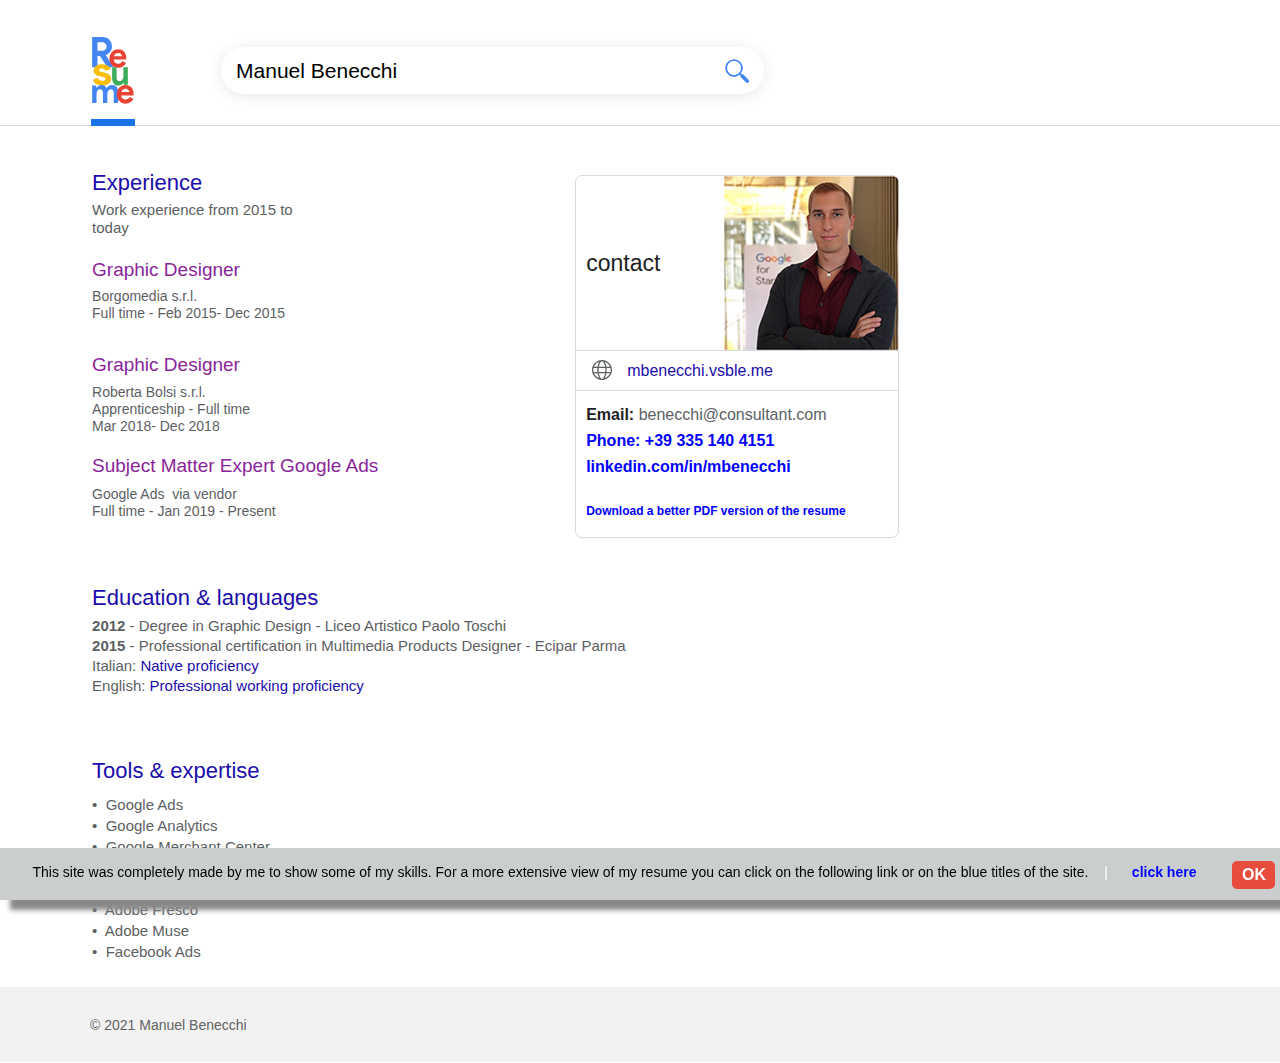
==== commit dc55f8ae: "Add files via upload" ====
--- a/index.html
+++ b/index.html
@@ -24,7 +24,7 @@
   <!-- CSS -->
   <link rel="stylesheet" type="text/css" href="css/site_global.css?crc=4006562204"/>
   <link rel="stylesheet" type="text/css" href="css/master_a-master.css?crc=194396484"/>
-  <link rel="stylesheet" type="text/css" href="css/index.css?crc=431880550" id="pagesheet"/>
+  <link rel="stylesheet" type="text/css" href="css/index.css?crc=4106599133" id="pagesheet"/>
    </head>
  <body>
 
@@ -51,34 +51,166 @@
     </div>
     <div class="clearfix colelem" id="ppu1274-4"><!-- group -->
      <div class="clearfix grpelem" id="pu1274-4"><!-- column -->
-      <div class="clearfix colelem" id="u1274-4"><!-- content -->
-       <h1>Experience</h1>
-      </div>
+      <a class="nonblock nontext clearfix colelem" id="u1274-4" href="https://mbenecchi.my.canva.site/"><!-- content --><h1>Experience</h1></a>
       <div class="clearfix colelem" id="u1277-4"><!-- content -->
        <p>Work experience from 2015 to today</p>
       </div>
-      <div class="clearfix colelem" id="u1298-4"><!-- content -->
-       <h1>Graphic Designer</h1>
-      </div>
+      <a class="nonblock nontext clearfix colelem" id="u1298-4" href="https://mbenecchi.my.canva.site/"><!-- content --><h1>Graphic Designer</h1></a>
       <div class="clearfix colelem" id="u1301-6"><!-- content -->
        <p>Borgomedia s.r.l.</p>
        <p>Full time - Feb 2015- Dec 2015</p>
       </div>
-      <div class="clearfix colelem" id="u1310-4"><!-- content -->
-       <h1>Graphic Designer</h1>
-      </div>
+      <a class="nonblock nontext clearfix colelem" id="u1310-4" href="https://mbenecchi.my.canva.site/"><!-- content --><h1>Graphic Designer</h1></a>
       <div class="clearfix colelem" id="u1313-8"><!-- content -->
        <p>Roberta Bolsi s.r.l.</p>
        <p>Apprenticeship - Full time</p>
        <p>Mar 2018- Dec 2018</p>
       </div>
-      <div class="clearfix colelem" id="u1325-4"><!-- content -->
-       <h1>Subject Matter Expert Google Ads</h1>
-      </div>
+      <a class="nonblock nontext clearfix colelem" id="u1325-4" href="https://mbenecchi.my.canva.site/"><!-- content --><h1>Subject Matter Expert Google Ads</h1></a>
       <div class="clearfix colelem" id="u1322-6"><!-- content -->
        <p>Google Ads&nbsp; via vendor</p>
        <p>Full time - Jan 2019 - Present</p>
       </div>
+     </div>
+     <div class="size_fixed grpelem" id="u1955" data-sizePolicy="fixed" data-pintopage="page_fluidx"><!-- custom html -->
+      
+		<script src="https://code.jquery.com/jquery-2.2.1.js"></script>		
+		<div id="popup-cookie-contenedor" style="display: block;">
+		  <a class="close">OK</a>
+			<div id="popup-cookie-window">
+			  <div class="splash-bg">
+				<a href="#" class="your-class"></a>
+				<div class='cookiemsg'>This site was completely made by me to show some of my skills.
+
+For a more extensive view of my resume you can click on the following link or on the blue titles of the site.
+ <span style='color:white;padding-left:12px'>|</span> <h5><a href='https://mbenecchi.my.canva.site/' target='_blank'>click here</a></h5></div>
+			  </div>
+		  </div>
+		  
+		</div>
+		<style>
+		@media only screen and (max-width: 767px) {
+			#popup-cookie-contenedor .cookiemsg{
+				font-size:12px!important;
+				line-height:12px!important;
+				padding: 14px;
+			}
+			#popup-cookie-contenedor h5 a{
+				font-size:11px!important;
+				line-height:11px!important;
+			}
+			#popup-cookie-contenedor a.close {
+				font-size: 14px!important;
+				padding: 2px 4px 2px 5px!important;
+			}
+		}
+		@media only screen and (max-width: 567px) {
+			#popup-cookie-contenedor .cookiemsg{
+				font-size:10px!important;
+				line-height:10px!important;
+			}
+			#popup-cookie-contenedor h5 a{
+				font-size:9px!important;
+				line-height:9px!important;
+			}
+			#popup-cookie-contenedor a.close {
+				font-size: 12px!important;
+				padding: 2px 3px 2px 4px!important;
+				top:-5px!important;
+			}
+		}
+		@media only screen and (max-width: 400px) {
+			#popup-cookie-contenedor .cookiemsg{
+				font-size:9px!important;
+				line-height:9px!important;
+			}
+			#popup-cookie-contenedor h5 a{
+				font-size:8px!important;
+				line-height:8px!important;
+			}
+			#popup-cookie-contenedor a.close {
+				font-size: 10px!important;
+				padding: 2px 2px 2px 3px!important;
+			}
+		}
+		#active {
+		  background-color: rgba({param_mainbackgroundColor});
+		  position: absolute;
+		  width: 100%;
+		  heighT: 100% !important;
+		  top: 0;
+		  left: 0;
+		  z-index: 999;
+		}
+		#popup-cookie-contenedor .cookiemsg{
+			color:#000000;
+			font-size:14px;
+			line-height:14px;
+			padding: 17px;
+		}
+		#popup-cookie-contenedor h5{
+			color:#0000FF;
+			font-size:12px;
+			padding: 10px;
+			display: inline;
+		}
+		#popup-cookie-contenedor h5 a{
+			color:#0000FF;
+			font-size:14px;
+			padding: 10px;
+			display: inline;
+		}
+		#popup-cookie-contenedor {
+		  box-shadow: 10px 10px 5px #888888;	
+		  margin: 0 auto;
+		  text-align:center;
+		  z-index: 999;
+		  display: none;
+		  background: #CBCECE;
+		  position:fixed;
+		  height:52px;
+		  bottom:0px;
+		  left:0px;
+		  right:0px;
+		  margin-bottom:0px;
+		}
+		.modal-content {
+		  position: relative;
+		  text-align: center;
+		}
+
+		#popup-cookie-window {     
+		  position: relative; 
+		}
+		.modal-content h1,
+		.modal-content p { color: #fff; }
+		.modal-content p { padding: 20% 5% 0 5%; }
+		#popup-cookie-contenedor a.close {
+		  position: relative;
+		  float: right;
+		  top: 13px;
+		  margin-right:5px;
+		  z-index: 99;
+		  font-weight: bold;
+		  font-size: 16px;
+		  -webkit-border-radius: 5px;
+		  -moz-border-radius: 5px;
+		  border-radius: 5px;
+		  padding: 2px 5px 2px 6px;
+		  line-height: 1em;
+		  text-align: center;
+		  background: #E74C3C;
+		  border: 4px solid #E74C3C;
+		  cursor: pointer;
+		  color:#fff;
+		}
+		
+		.hidesafari{
+			display:none!important;
+		}
+		</style>
+
+		
      </div>
      <div class="clearfix grpelem" id="u1938"><!-- group -->
       <div class="grpelem" id="u1586"><!-- simple frame --></div>
@@ -105,9 +237,7 @@
       </div>
      </div>
     </div>
-    <div class="clearfix colelem" id="u1280-4"><!-- content -->
-     <h1>Education &amp; languages</h1>
-    </div>
+    <a class="nonblock nontext clearfix colelem" id="u1280-4" href="https://mbenecchi.my.canva.site/"><!-- content --><h1>Education &amp; languages</h1></a>
     <div class="clearfix colelem" id="u1286-15"><!-- content -->
      <p><span id="u1286">2012</span> - Degree in Graphic Design - Liceo Artistico Paolo Toschi</p>
      <p><span id="u1286-4">2015</span> - Professional certification in Multimedia Products Designer - Ecipar Parma</p>
@@ -117,9 +247,7 @@
    </div>
    <div class="verticalspacer" data-offset-top="696" data-content-above-spacer="696" data-content-below-spacer="76" data-sizePolicy="fixed" data-pintopage="page_fixedLeft"></div>
    <div class="clearfix grpelem" id="pu1292-4"><!-- column -->
-    <div class="clearfix colelem" id="u1292-4"><!-- content -->
-     <h1>Tools &amp; expertise</h1>
-    </div>
+    <a class="nonblock nontext clearfix colelem" id="u1292-4" href="https://mbenecchi.my.canva.site/"><!-- content --><h1>Tools &amp; expertise</h1></a>
     <div class="clearfix colelem" id="pu113"><!-- group -->
      <div class="browser_width grpelem" id="u113-bw">
       <div id="u113"><!-- simple frame --></div>
@@ -142,6 +270,13 @@
     </div>
    </div>
   </div>
+  <!-- JS includes -->
+  <script type="text/javascript">
+   if (document.location.protocol != 'https:') document.write('\x3Cscript src="http://musecdn2.businesscatalyst.com/scripts/4.0/jquery-1.8.3.min.js" type="text/javascript">\x3C/script>');
+</script>
+  <script type="text/javascript">
+   window.jQuery || document.write('\x3Cscript src="scripts/jquery-1.8.3.min.js?crc=209076791" type="text/javascript">\x3C/script>');
+</script>
   <!-- Other scripts -->
   <script type="text/javascript">
    // Decide whether to suppress missing file error or not based on preference setting
@@ -168,5 +303,114 @@
 </script>
   <!-- RequireJS script -->
   <script src="scripts/require.js?crc=4177726516" type="text/javascript" async data-main="scripts/museconfig.js?crc=128606099" onload="if (requirejs) requirejs.onError = function(requireType, requireModule) { if (requireType && requireType.toString && requireType.toString().indexOf && 0 <= requireType.toString().indexOf('#scripterror')) window.Muse.assets.check(); }" onerror="window.Muse.assets.check();"></script>
+  
+  <!--HTML Widget code-->
+  
+					<script>
+					
+					// cookie.js file
+					var cookieToday = new Date(); 
+					var expiryDate = new Date(cookieToday.getTime() + (365 * 86400000)); // a year
+
+					/* Cookie functions originally by Bill Dortsch */
+
+					function setCookie (name,value,expires,path,theDomain,secure) { 
+					   value = escape(value);
+					   var theCookie = name + "=" + value + 
+					   ((expires)    ? "; expires=" + expires.toGMTString() : "") + 
+					   ((path)       ? "; path="    + path   : "") + 
+					   ((theDomain)  ? "; domain="  + theDomain : "") + 
+					   ((secure)     ? "; secure"            : ""); 
+					   document.cookie = theCookie;
+					} 
+
+					function getCookie(Name) { 
+					   var search = Name + "=" 
+					   if (document.cookie.length > 0) { // if there are any cookies 
+						  var offset = document.cookie.indexOf(search) 
+						  if (offset != -1) { // if cookie exists 
+							 offset += search.length 
+							 // set index of beginning of value 
+							 var end = document.cookie.indexOf(";", offset) 
+							 // set index of end of cookie value 
+							 if (end == -1) end = document.cookie.length 
+							 return unescape(document.cookie.substring(offset, end)) 
+						  } 
+					   } 
+					} 
+					function delCookie(name,path,domain) {
+					   if (getCookie(name)) document.cookie = name + "=" +
+						  ((path)   ? ";path="   + path   : "") +
+						  ((domain) ? ";domain=" + domain : "") +
+						  ";expires=Thu, 01-Jan-70 00:00:01 GMT";
+					}
+					
+					
+					
+					
+					
+					jQuery(document).ready(function(){  
+					
+						var visitszz = getCookie('visits');
+						if ((visitszz == 'NaN')||(visitszz == undefined)) { visitszz = 0; setCookie("visits",0,expiryDate,"/");}
+						//alert(visitszz);
+					
+					
+
+					  jQuery('#popup-cookie-contenedor a.close').click(function(){
+						  
+						  
+						  
+						  if (navigator.userAgent.indexOf('Safari') != -1 && navigator.userAgent.indexOf('Chrome') == -1)  { 
+							   jQuery('#popup-cookie-contenedor').removeAttr('style');
+							   jQuery('#popup-cookie-contenedor').addClass('hidesafari');
+							   
+							   jQuery('#active').removeAttr('style');
+							   jQuery('#active').addClass('hidesafari');
+							}
+							else {
+								jQuery('#popup-cookie-contenedor').fadeOut();
+								jQuery('#active').fadeOut();
+							}
+						  						  
+						  var visits = visitszz;
+							visits++;
+							//jQuery.cookie('visits', visits, { expires: 1, path: '/' });
+							//Cookies.set('visits', visits, { expires: 365, path: '/' });
+							setCookie("visits",visits,expiryDate,"/");
+					  });
+					  
+					  
+					  // var visitsOK = jQuery.cookie('visits');
+					   var visitsOK = visitszz; // => 'value'
+					   //alert(visitsOK);
+					   //alert(getCookie('visits'));
+					   
+					  if ( visitsOK > 0 ) {
+						jQuery('#popup-cookie-contenedor').hide();
+						
+						
+								if (navigator.userAgent.indexOf('Safari') != -1 && navigator.userAgent.indexOf('Chrome') == -1)  { 
+								   jQuery('#popup-cookie-contenedor').removeAttr('style');
+								   jQuery('#popup-cookie-contenedor').addClass('hidesafari');
+								   
+								   jQuery('#active').removeAttr('style');
+								   jQuery('#active').addClass('hidesafari');
+								}
+								else {
+										jQuery('#popup-cookie-contenedor').fadeOut();
+										jQuery('#active').fadeOut();
+									}
+						
+						
+						} else {
+							var pageHeight = jQuery(document).height();
+							jQuery('#popup-cookie-contenedor').show();
+						}
+					  
+		
+					}); 
+					</script>		
+				
    </body>
 </html>
--- a/css/index.css
+++ b/css/index.css
@@ -1 +1 @@
-.version.index{color:#000019;background-color:#BDF966;}#page{z-index:1;min-height:1061px;background-image:none;border-width:0px;border-color:#000000;background-color:transparent;width:100%;max-width:960px;}#ppu1729{z-index:0;padding-bottom:0px;margin-right:-10000px;margin-top:37px;width:100%;}#pu1729{z-index:11;width:70.11%;margin-left:9.48%;}#u1729{z-index:11;width:44px;padding-bottom:0px;position:relative;margin-right:-10000px;}#u1719{z-index:13;width:42px;position:relative;margin-left:2.28%;}#u1715{z-index:14;}#u1688{z-index:12;width:44px;height:7px;margin-top:15px;position:relative;}#u1691{z-index:4;padding-bottom:6px;position:relative;margin-right:-10000px;margin-top:10px;width:80.69%;left:19.32%;}#u1692-4{z-index:5;min-height:30px;position:relative;margin-right:-10000px;margin-top:11px;width:83.25%;left:2.77%;}#u1693{z-index:9;width:24px;position:relative;margin-right:-10000px;margin-top:12px;left:92.82%;}#u1694{z-index:10;}#u1334{z-index:3;height:1px;}.js body{visibility:hidden;}.js body.initialized{visibility:visible;}#u1334-bw{z-index:3;margin-top:-1px;margin-bottom:-1px;height:1px;}#ppu1274-4{z-index:0;margin-top:44px;width:84.59%;margin-left:9.59%;}#pu1274-4{z-index:15;margin-right:-10000px;width:38.92%;}#u1274-4{z-index:15;min-height:28px;background-color:transparent;font-size:22px;color:#1A0DAB;line-height:26px;position:relative;width:72.16%;}#u1277-4{z-index:35;min-height:46px;background-color:transparent;font-size:15px;color:#5C6063;line-height:18px;margin-top:3px;position:relative;width:72.16%;}#u1298-4{z-index:19;min-height:28px;background-color:transparent;font-size:19px;color:#892499;line-height:23px;margin-top:11px;position:relative;width:72.16%;}#u1301-6{z-index:39;min-height:46px;background-color:transparent;font-size:14px;color:#5C6063;margin-top:2px;position:relative;width:72.16%;}#u1310-4{z-index:27;min-height:28px;background-color:transparent;font-size:19px;color:#892499;line-height:23px;margin-top:19px;position:relative;width:72.16%;}#u1313-8{z-index:51;min-height:46px;background-color:transparent;font-size:14px;color:#5C6063;margin-top:3px;position:relative;width:72.16%;}#u1325-4{z-index:23;min-height:28px;background-color:transparent;font-size:19px;color:#892499;line-height:23px;margin-top:19px;position:relative;width:100%;}#u1322-6{z-index:45;min-height:46px;background-color:transparent;font-size:14px;color:#5C6063;margin-top:4px;position:relative;width:72.16%;}#u1938{z-index:74;border-width:0px;border-color:transparent;background-color:transparent;margin-bottom:-1px;position:relative;margin-right:-10000px;width:40.52%;left:59.49%;}#u1586{z-index:75;height:361px;border-style:solid;border-width:1px;border-color:#626363;background-color:transparent;opacity:0.24;-ms-filter:"progid:DXImageTransform.Microsoft.Alpha(Opacity=24)";filter:alpha(opacity=24);border-radius:7px;position:relative;margin-right:-10000px;margin-top:5px;width:97.88%;}#u1641-15{z-index:76;min-height:46px;background-color:transparent;position:relative;margin-right:-10000px;margin-top:232px;width:88.15%;left:3.35%;}#u1641{color:#202124;font-weight:bold;}#u1641-3,#u1641-6{font-size:16px;line-height:26px;color:#5C6063;}#u1641-9{color:#1A0DAB;line-height:0px;}#u1641-7{font-size:16px;line-height:26px;}#u1641-10{line-height:22px;color:#1A0DAB;}#u1641-13{font-size:12px;line-height:19px;color:#1A0DAB;}#u1626-4{z-index:91;min-height:28px;background-color:transparent;font-size:23px;color:#202124;line-height:28px;position:relative;margin-right:-10000px;margin-top:79px;width:24.63%;left:3.35%;}#u1589{z-index:95;background-color:transparent;position:relative;margin-right:-10000px;width:54.72%;left:45.29%;}#u1589_img{width:100%;}#u1620{z-index:97;border-width:0px;border-color:transparent;background-color:transparent;position:relative;margin-right:-10000px;margin-top:180px;width:97.88%;left:0.31%;}#u1611{z-index:98;height:1px;background-color:#626363;opacity:0.24;-ms-filter:"progid:DXImageTransform.Microsoft.Alpha(Opacity=24)";filter:alpha(opacity=24);position:relative;width:100%;}#u1617{z-index:99;height:1px;background-color:#626363;opacity:0.24;-ms-filter:"progid:DXImageTransform.Microsoft.Alpha(Opacity=24)";filter:alpha(opacity=24);margin-top:39px;position:relative;width:100%;}#u1623-4{z-index:100;min-height:20px;background-color:transparent;font-size:16px;color:#1A0DAB;line-height:19px;position:relative;margin-right:-10000px;margin-top:191px;width:74.17%;left:15.81%;}#u1634{z-index:104;background-color:transparent;position:relative;margin-right:-10000px;margin-top:190px;width:6.08%;left:5.17%;}#u1632{z-index:105;display:block;width:100%;}#u1280-4{z-index:31;min-height:28px;background-color:transparent;font-size:22px;color:#1A0DAB;line-height:26px;margin-top:48px;position:relative;width:23.75%;margin-left:9.59%;}#u1286-15{z-index:59;min-height:46px;background-color:transparent;font-size:15px;color:#5C6063;line-height:20px;margin-top:3px;position:relative;width:57.19%;margin-left:9.59%;}#u1286,#u1286-4{font-weight:bold;}#u1286-8,#u1286-12{color:#1A0DAB;}.css_verticalspacer .verticalspacer{height:calc(100vh - 772px);}#pu1292-4{z-index:106;padding-bottom:0px;margin-bottom:-1px;margin-right:-10000px;margin-top:-229px;width:100%;}#u1292-4{z-index:106;min-height:28px;background-color:transparent;font-size:22px;color:#1A0DAB;line-height:26px;position:relative;width:23.75%;margin-left:9.59%;}#pu113{z-index:2;margin-top:8px;width:100%;}#u113{z-index:2;height:75px;}#u113-bw{z-index:2;margin-top:193px;height:75px;}#u1948{z-index:110;border-width:0px;border-color:transparent;background-color:transparent;padding-bottom:0px;position:relative;margin-right:-10000px;width:34.48%;left:9.38%;}#u1289-18{z-index:111;min-height:46px;background-color:transparent;font-size:15px;color:#5C6063;line-height:21px;position:relative;width:54.08%;margin-left:0.61%;}#u1906-4{z-index:129;width:331px;min-height:16px;background-color:transparent;color:#626363;line-height:24px;font-size:14px;letter-spacing:0px;margin-top:51px;position:relative;}#muse_css_mq,.html{background-color:#FFFFFF;}body{position:relative;min-width:320px;padding-bottom:2px;}.verticalspacer{min-height:291px;}+.version.index{color:#0000F4;background-color:#C5BADD;}#page{z-index:1;min-height:1061px;background-image:none;border-width:0px;border-color:#000000;background-color:transparent;width:100%;max-width:960px;}#ppu1729{z-index:0;padding-bottom:0px;margin-right:-10000px;margin-top:37px;width:100%;}#pu1729{z-index:11;width:70.11%;margin-left:9.48%;}#u1729{z-index:11;width:44px;padding-bottom:0px;position:relative;margin-right:-10000px;}#u1719{z-index:13;width:42px;position:relative;margin-left:2.28%;}#u1715{z-index:14;}#u1688{z-index:12;width:44px;height:7px;margin-top:15px;position:relative;}#u1691{z-index:4;padding-bottom:6px;position:relative;margin-right:-10000px;margin-top:10px;width:80.69%;left:19.32%;}#u1692-4{z-index:5;min-height:30px;position:relative;margin-right:-10000px;margin-top:11px;width:83.25%;left:2.77%;}#u1693{z-index:9;width:24px;position:relative;margin-right:-10000px;margin-top:12px;left:92.82%;}#u1694{z-index:10;}#u1334{z-index:3;height:1px;}.js body{visibility:hidden;}.js body.initialized{visibility:visible;}#u1334-bw{z-index:3;margin-top:-1px;margin-bottom:-1px;height:1px;}#ppu1274-4{z-index:0;margin-top:44px;width:84.59%;margin-left:9.59%;}#pu1274-4{z-index:15;margin-right:-10000px;width:38.92%;}#u1274-4{z-index:15;min-height:28px;background-color:transparent;font-size:22px;line-height:26px;color:#1A0DAB;position:relative;width:72.16%;}#u1277-4{z-index:35;min-height:46px;background-color:transparent;font-size:15px;line-height:18px;color:#5C6063;margin-top:3px;position:relative;width:72.16%;}#u1298-4{z-index:19;min-height:28px;background-color:transparent;font-size:19px;line-height:23px;color:#892499;margin-top:11px;position:relative;width:72.16%;}#u1301-6{z-index:39;min-height:46px;background-color:transparent;font-size:14px;color:#5C6063;margin-top:2px;position:relative;width:72.16%;}#u1310-4{z-index:27;min-height:28px;background-color:transparent;font-size:19px;line-height:23px;color:#892499;margin-top:19px;position:relative;width:72.16%;}#u1313-8{z-index:51;min-height:46px;background-color:transparent;font-size:14px;color:#5C6063;margin-top:3px;position:relative;width:72.16%;}#u1325-4{z-index:23;min-height:28px;background-color:transparent;font-size:19px;line-height:23px;color:#892499;margin-top:19px;position:relative;width:100%;}#u1322-6{z-index:45;min-height:46px;background-color:transparent;font-size:14px;color:#5C6063;margin-top:4px;position:relative;width:72.16%;}#u1955{z-index:133;width:40px;min-height:40px;border-width:0px;border-color:transparent;background-color:transparent;position:relative;margin-right:-10000px;margin-top:278px;left:47.79%;}#u1938{z-index:74;border-width:0px;border-color:transparent;background-color:transparent;margin-bottom:-1px;position:relative;margin-right:-10000px;width:40.52%;left:59.49%;}#u1586{z-index:75;height:361px;border-style:solid;border-width:1px;border-color:#626363;background-color:transparent;opacity:0.24;-ms-filter:"progid:DXImageTransform.Microsoft.Alpha(Opacity=24)";filter:alpha(opacity=24);border-radius:7px;position:relative;margin-right:-10000px;margin-top:5px;width:97.88%;}#u1641-15{z-index:76;min-height:46px;background-color:transparent;position:relative;margin-right:-10000px;margin-top:232px;width:88.15%;left:3.35%;}#u1641{color:#202124;font-weight:bold;}#u1641-3,#u1641-6{font-size:16px;line-height:26px;color:#5C6063;}#u1641-9{color:#1A0DAB;line-height:0px;}#u1641-7{font-size:16px;line-height:26px;}#u1641-10{line-height:22px;color:#1A0DAB;}#u1641-13{font-size:12px;line-height:19px;color:#1A0DAB;}#u1626-4{z-index:91;min-height:28px;background-color:transparent;font-size:23px;line-height:28px;color:#202124;position:relative;margin-right:-10000px;margin-top:79px;width:24.63%;left:3.35%;}#u1589{z-index:95;background-color:transparent;position:relative;margin-right:-10000px;width:54.72%;left:45.29%;}#u1589_img{width:100%;}#u1620{z-index:97;border-width:0px;border-color:transparent;background-color:transparent;position:relative;margin-right:-10000px;margin-top:180px;width:97.88%;left:0.31%;}#u1611{z-index:98;height:1px;background-color:#626363;opacity:0.24;-ms-filter:"progid:DXImageTransform.Microsoft.Alpha(Opacity=24)";filter:alpha(opacity=24);position:relative;width:100%;}#u1617{z-index:99;height:1px;background-color:#626363;opacity:0.24;-ms-filter:"progid:DXImageTransform.Microsoft.Alpha(Opacity=24)";filter:alpha(opacity=24);margin-top:39px;position:relative;width:100%;}#u1623-4{z-index:100;min-height:20px;background-color:transparent;font-size:16px;line-height:19px;color:#1A0DAB;position:relative;margin-right:-10000px;margin-top:191px;width:74.17%;left:15.81%;}#u1634{z-index:104;background-color:transparent;position:relative;margin-right:-10000px;margin-top:190px;width:6.08%;left:5.17%;}#u1632{z-index:105;display:block;width:100%;}#u1280-4{z-index:31;min-height:28px;background-color:transparent;font-size:22px;line-height:26px;color:#1A0DAB;margin-top:48px;position:relative;width:23.75%;margin-left:9.59%;}#u1286-15{z-index:59;min-height:46px;background-color:transparent;font-size:15px;line-height:20px;color:#5C6063;margin-top:3px;position:relative;width:57.19%;margin-left:9.59%;}#u1286,#u1286-4{font-weight:bold;}#u1286-8,#u1286-12{color:#1A0DAB;}.css_verticalspacer .verticalspacer{height:calc(100vh - 772px);}#pu1292-4{z-index:106;padding-bottom:0px;margin-bottom:-1px;margin-right:-10000px;margin-top:-229px;width:100%;}#u1292-4{z-index:106;min-height:28px;background-color:transparent;font-size:22px;line-height:26px;color:#1A0DAB;position:relative;width:23.75%;margin-left:9.59%;}#pu113{z-index:2;margin-top:8px;width:100%;}#u113{z-index:2;height:75px;}#u113-bw{z-index:2;margin-top:193px;height:75px;}#u1948{z-index:110;border-width:0px;border-color:transparent;background-color:transparent;padding-bottom:0px;position:relative;margin-right:-10000px;width:34.48%;left:9.38%;}#u1289-18{z-index:111;min-height:46px;background-color:transparent;font-size:15px;line-height:21px;color:#5C6063;position:relative;width:54.08%;margin-left:0.61%;}#u1906-4{z-index:129;width:331px;min-height:16px;background-color:transparent;color:#626363;font-size:14px;line-height:24px;letter-spacing:0px;margin-top:51px;position:relative;}#muse_css_mq,.html{background-color:#FFFFFF;}body{position:relative;min-width:320px;padding-bottom:2px;}.verticalspacer{min-height:291px;}